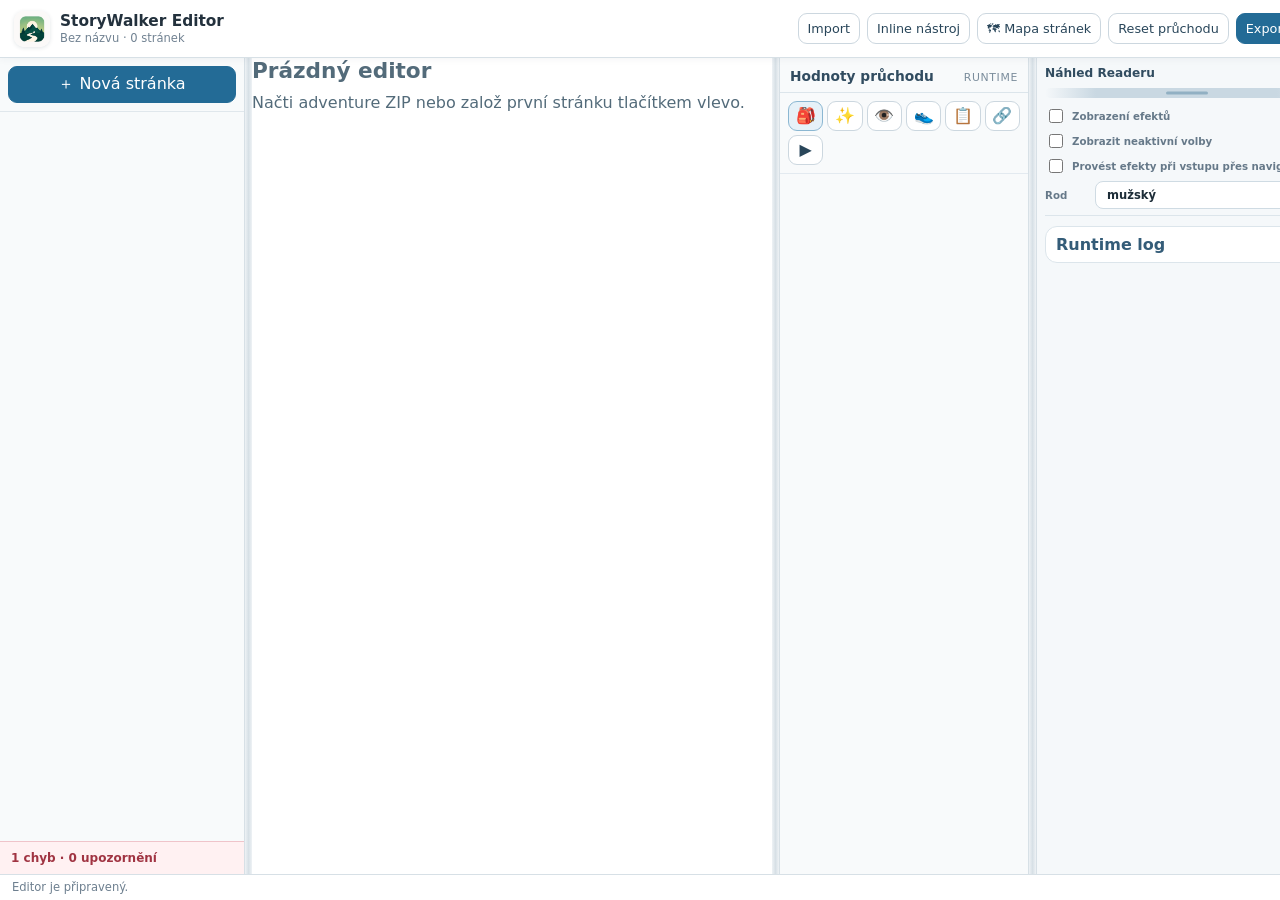
==== editor/index.html @ afa3d66d "Add files via upload Editor" ====
<!doctype html>
<html lang="cs">
  <head>
    <meta charset="UTF-8" />
    <link rel="icon" type="image/png" href="/editor/storywalker-icon.png" />
    <meta name="viewport" content="width=device-width, initial-scale=1.0" />
    <title>StoryWalker web editor</title>
    <script type="module" crossorigin src="/editor/assets/index-BSRFhOlt.js"></script>
    <link rel="stylesheet" crossorigin href="/editor/assets/index-CNyBh60W.css">
  </head>
  <body>
    <div id="root"></div>
  </body>
</html>
---- editor/assets/index-CNyBh60W.css ----
html,body,#root{min-height:100%}:root{color:#23313d;background:#eef2f5;font-family:Inter,ui-sans-serif,system-ui,-apple-system,BlinkMacSystemFont,Segoe UI,sans-serif}*{box-sizing:border-box}body{min-width:1180px;margin:0;overflow:hidden}button,input,textarea,select{font:inherit}button{cursor:pointer;color:#29465a;background:#fff;border:1px solid #ccd7df;border-radius:9px;padding:7px 10px}button:hover{border-color:#90b2c8}button.active{color:#174b70;background:#e6f1f8;border-color:#8bb7d2}button.primary{color:#fff;background:#236b96;border-color:#236b96}button.danger{color:#a53c47;background:#fff7f8;border-color:#e2bec4}button:disabled{opacity:.45;cursor:not-allowed}label{color:#607385;gap:5px;font-size:.74rem;font-weight:700;display:grid}input,textarea,select{color:#1d2d38;background:#fff;border:1px solid #cfdbe3;border-radius:8px;min-width:0;padding:7px 8px}textarea{resize:vertical;min-height:110px;line-height:1.45}.app-shell{grid-template-rows:58px minmax(0,1fr) 26px;height:100vh;display:grid}.top-panel{z-index:10;background:#fff;border-bottom:1px solid #d7e0e6;grid-template-columns:auto auto 1fr;align-items:center;gap:16px;height:58px;padding:0 14px;display:grid;position:sticky;top:0;box-shadow:0 1px 8px #1e32460d}.brand-box{align-items:center;gap:10px;min-width:260px;display:flex}.brand-mark{color:#fff;background:linear-gradient(135deg,#2676a8,#47a47a);border-radius:10px;place-items:center;width:34px;height:34px;font-size:.75rem;font-weight:900;display:grid}.brand-box strong{font-size:.96rem;display:block}.brand-box span{color:#718292;margin-top:1px;font-size:.72rem;display:block}.top-nav{gap:6px;display:flex}.top-nav button{padding:7px 10px;font-size:.82rem}.top-actions{justify-content:flex-end;align-items:center;gap:7px;display:flex}.top-actions button{padding:7px 9px;font-size:.8rem}.screen-select{color:#6e7f8e;grid-template-columns:none;align-items:center;gap:6px;font-size:.72rem;display:flex}.screen-select select{width:128px;padding:5px 6px}.main-layout{grid-template-columns:245px minmax(560px,1fr) 430px;min-height:0;display:grid}.node-panel{background:#f8fafb;border-right:1px solid #d7e0e6;grid-template-rows:auto minmax(0,1fr) auto;min-height:0;display:grid}.node-panel-head{border-bottom:1px solid #e0e7ec;padding:10px}.add-node{width:100%}.node-scroll{align-content:start;gap:4px;padding:8px;display:grid;overflow:auto}.node-row{text-align:left;background:0 0;border-color:#0000;border-radius:8px;grid-template-columns:28px minmax(0,1fr);align-items:center;gap:7px;width:100%;padding:6px 8px;display:grid}.node-row strong{text-overflow:ellipsis;white-space:nowrap;font-size:.82rem;font-weight:650;overflow:hidden}.completion-icon{color:#2d668e;background:#edf4f8;border-radius:7px;place-items:center;width:24px;height:24px;font-size:.78rem;display:grid}.node-row.active{background:#e4f0f7;border-color:#b6d0e1}.left-summary{color:#738393;background:#fff;border-top:1px solid #e0e7ec;padding:9px 11px;font-size:.75rem}.work-panel{background:#fff;min-width:0;min-height:0;padding:16px 18px;overflow:auto}.preview-panel{background:#f5f8fa;border-left:1px solid #d7e0e6;min-height:0;padding:12px;overflow:auto}.preview-sticky{align-content:start;gap:10px;display:grid}.preview-head{color:#314c60;justify-content:space-between;align-items:center;font-size:.82rem;display:flex}.preview-head span{color:#748595;white-space:nowrap;text-overflow:ellipsis;max-width:220px;font-size:.74rem;overflow:hidden}.statusbar{color:#6d7f8f;white-space:nowrap;text-overflow:ellipsis;background:#fff;border-top:1px solid #d7e0e6;padding:5px 12px;font-size:.72rem;overflow:hidden}.eyebrow{letter-spacing:.08em;color:#7c91a2;text-transform:uppercase;font-size:.68rem;font-weight:800}h1,h2,h3,p{margin:0}h1{font-size:1.35rem}h2{font-size:1.08rem}.page-workspace{gap:12px;min-width:0;display:grid}.page-title-row{border-bottom:1px solid #e3e9ee;grid-template-columns:minmax(220px,1fr) minmax(360px,620px);align-items:end;gap:14px;padding-bottom:11px;display:grid}.page-title-row small{color:#7a8b9a}.page-split{grid-template-columns:275px minmax(0,1fr);gap:14px;min-height:calc(100vh - 160px);display:grid}.block-list-panel{background:#f8fafb;border:1px solid #dce5eb;border-radius:12px;grid-template-rows:auto auto minmax(0,1fr);min-height:0;display:grid;overflow:hidden}.tabs{background:#fff;border-bottom:1px solid #dce5eb;grid-template-columns:1fr 1fr;gap:5px;padding:8px;display:grid}.tabs button{justify-content:center;gap:6px;display:flex}.tabs em{color:#718494;font-style:normal}.add-blocks{border-bottom:1px solid #e5ebf0;flex-wrap:wrap;gap:4px;padding:8px;display:flex}.add-blocks button{padding:4px 6px;font-size:.68rem}.block-scroll{align-content:start;gap:6px;padding:8px;display:grid;overflow:auto}.block-row{text-align:left;background:#fff;grid-template-columns:28px minmax(0,1fr);align-items:center;gap:8px;width:100%;display:grid}.block-row>span{color:#27688f;background:#eef5f9;border-radius:7px;place-items:center;width:24px;height:24px;font-size:.75rem;font-weight:800;display:grid}.block-row strong{font-size:.78rem;display:block}.block-row small{color:#728392;text-overflow:ellipsis;white-space:nowrap;font-size:.72rem;display:block;overflow:hidden}.block-row.active{background:#eaf4fa;border-color:#a9cbdf}.detail-panel{min-width:0}.completion-mini{gap:8px;padding:12px;display:grid}.completion-mini div{align-items:center;gap:8px;display:flex}.completion-mini span{color:#21658d;background:#e5f0f7;border-radius:8px;place-items:center;width:28px;height:28px;display:grid}.completion-mini small{color:#687b8d;line-height:1.4}.editor-card,.catalog-card,.subtle-box{background:#fbfdfe;border:1px solid #dce5eb;border-radius:12px;gap:12px;padding:13px;display:grid}.completion-editor{background:#fffdf7;border-color:#eadbb7}.detail-head{justify-content:space-between;align-items:start;gap:10px;display:flex}.form-row{grid-template-columns:repeat(auto-fit,minmax(150px,1fr));align-items:end;gap:10px;display:grid}.form-row.mini{grid-template-columns:180px minmax(160px,1fr)}.wide-field{grid-column:1/-1}.soft-note{color:#718493;font-size:.82rem;line-height:1.45}.sub-editor{background:#fff;border:1px solid #e0e8ee;border-radius:10px;padding:8px}.sub-editor>summary{cursor:pointer;color:#365d78;justify-content:space-between;font-weight:800;display:flex}.condition-list{gap:8px;margin-top:8px;display:grid}.condition-row{grid-template-columns:minmax(170px,1fr) 80px 80px 32px;align-items:end;gap:6px;display:grid}.small-button{padding:6px}.effects-editor,.nested-list{gap:8px;display:grid}.nested-head{justify-content:space-between;align-items:center;display:flex}.nested-card,.effect-card{background:#fff;border:1px solid #dce6ed;border-radius:10px;padding:8px}.nested-card summary,.effect-card summary{cursor:pointer;color:#2f5d7a;grid-template-columns:minmax(120px,1fr) auto;align-items:center;gap:8px;display:grid}.nested-card summary span{color:#738695;text-align:right;font-size:.75rem}.nested-body,.effect-body{border-top:1px solid #e8eef2;gap:9px;margin-top:9px;padding-top:9px;display:grid}.walking-card{background:#fbfdff}.target-editor{grid-template-columns:120px minmax(160px,1fr);gap:8px;display:grid}.json-field textarea{min-height:130px;font-family:ui-monospace,SFMono-Regular,Menlo,Consolas,monospace;font-size:.76rem}.error-text{color:#b3434d}.asset-image{object-fit:cover;border-radius:8px;width:100%;height:100%;display:block}.image-placeholder{color:#7a8c9c;text-align:center;background:#f3f7fa;border:1px dashed #c9d7e0;border-radius:8px;place-items:center;min-height:90px;padding:10px;display:grid}.editor-image{height:190px}.reader-frame{background:#fff;border:1px solid #cbd8e0;border-radius:24px;grid-template-rows:38px minmax(0,1fr);max-width:100%;margin:0 auto;display:grid;overflow:hidden;box-shadow:0 10px 30px #2d41501f}.reader-top{color:#fff;background:#18364a;justify-content:space-between;align-items:center;padding:0 14px;font-size:.75rem;display:flex}.reader-top em{opacity:.7;font-style:normal}.reader-content{align-content:start;gap:11px;padding:15px;font-size:.92rem;line-height:1.45;display:grid;overflow:auto}.reader-button{color:#fff;background:#246d98;border-color:#246d98;width:100%;padding:10px 12px}.reader-button.secondary{color:#2b607f;background:#fff}.route-block{background:#eef6f1;border-radius:10px;grid-template-columns:34px 1fr;align-items:center;gap:8px;padding:9px;display:grid}.route-block small{color:#687c8a;display:block}.note{color:#596f80;background:#f1f5f8;border-radius:9px;padding:8px}.final-box{background:#f6f1fb;border-radius:10px;padding:10px}.progress{background:#dce7ee;border-radius:99px;height:9px;overflow:hidden}.progress span{background:#2b7ca9;height:100%;display:block}.walk-buttons{grid-template-columns:1fr 1fr 1fr;gap:5px;display:grid}.walking-preview{gap:8px;display:grid}.runtime-panel,.log-panel{background:#fff;border:1px solid #dce5eb;border-radius:12px;overflow:hidden}.runtime-tabs{border-bottom:1px solid #e3eaf0;grid-template-columns:repeat(4,1fr);gap:4px;padding:8px;display:grid}.runtime-tabs button{padding:5px;font-size:.68rem}.runtime-list{gap:6px;max-height:220px;padding:8px;display:grid;overflow:auto}.runtime-row{grid-template-columns:minmax(0,1fr) 74px;align-items:center;gap:8px;font-size:.75rem;display:grid}.runtime-row.text{grid-template-columns:minmax(0,1fr) 135px}.runtime-row span{white-space:nowrap;text-overflow:ellipsis;overflow:hidden}.runtime-row em{color:#8a9aaa;font-size:.65rem;font-style:normal;display:block}.runtime-row input,.runtime-row select{padding:5px 6px}.log-panel details{border-bottom:1px solid #e8eef2;padding:8px}.log-panel details:last-child{border-bottom:0}.log-panel summary{cursor:pointer;color:#345c78;justify-content:space-between;font-weight:800;display:flex}.log-list{color:#607587;gap:4px;max-height:140px;margin-top:8px;font-size:.72rem;display:grid;overflow:auto}.issue-list{gap:5px;margin-top:8px;display:grid}.issue{text-align:left;border-radius:8px;font-size:.72rem}.issue.error{color:#8f3340;background:#fff5f6;border-color:#e7bbc1}.issue.warning{color:#765c1d;background:#fffbef;border-color:#e7d8a5}.catalog-workspace{grid-template-columns:220px minmax(0,1fr);gap:14px;min-height:calc(100vh - 110px);display:grid}.catalog-menu{background:#f8fafb;border:1px solid #dce5eb;border-radius:12px;align-content:start;gap:5px;padding:8px;display:grid}.catalog-menu button{text-align:left;background:0 0;border-color:#0000}.catalog-menu button.active{background:#e4f0f7;border-color:#b6d0e1}.catalog-detail{min-width:0}.catalog-cards{gap:10px;margin-top:12px;display:grid}.asset-grid{grid-template-columns:repeat(auto-fill,minmax(170px,1fr));gap:10px;margin-top:12px;display:grid}.asset-card{background:#fff;border:1px solid #dce5eb;border-radius:12px;gap:7px;padding:10px;display:grid}.asset-thumb,.sound-box{height:120px}.sound-box{background:#eef4f8;border-radius:8px;place-items:center;font-size:2rem;display:grid}.metadata-workspace{gap:13px;max-width:980px;display:grid}.media-preview-row{grid-template-columns:1fr 1fr;gap:12px;display:grid}.meta-image{height:170px}.overview{gap:14px;max-width:880px;display:grid}.overview p{color:#667989}.overview-grid{grid-template-columns:repeat(auto-fit,minmax(170px,1fr));gap:10px;display:grid}.overview-grid button{text-align:left;align-content:space-between;min-height:115px;display:grid}.overview-grid strong{font-size:1.05rem}.overview-grid span{color:#6e8191}@media (width<=1300px){body{min-width:1060px}.main-layout{grid-template-columns:215px minmax(500px,1fr) 370px}.page-split{grid-template-columns:240px minmax(0,1fr)}.top-panel{grid-template-columns:auto 1fr}.top-nav{display:none}.brand-box{min-width:220px}.screen-select{display:none}}.resize-handle{cursor:col-resize;background:linear-gradient(90deg,#0000,#d7e0e6,#0000);min-width:7px}.resize-handle:hover{background:#bed3e0}.resize-handle.inner{border-radius:8px}.work-panel{padding:0;overflow:hidden}.preview-panel{overflow:auto}.node-panel-head{padding:8px}.node-scroll{gap:2px}.node-row{grid-template-columns:26px minmax(0,1fr);min-height:34px;padding:5px 7px}.node-title-text{text-overflow:ellipsis;white-space:nowrap;font-size:.8rem;font-weight:520;overflow:hidden}.node-row strong{font-weight:520}.sw-icon{color:#27688f;background:#eef5f9;border-radius:8px;place-items:center;width:24px;height:24px;display:grid}.sw-icon svg{fill:none;stroke:currentColor;stroke-width:3px;stroke-linecap:round;stroke-linejoin:round;width:18px;height:18px}.sw-icon.choice{color:#735aaa;background:#f0ecfb}.sw-icon.click{color:#236b96;background:#e8f3f9}.sw-icon.walking{color:#3f7b5b;background:#eaf6ef}.sw-icon.final{color:#94642a;background:#fff3df}.page-workspace{grid-template-rows:auto minmax(0,1fr);gap:0;height:100%;display:grid}.sticky-title{z-index:5;background:#fff;padding:12px 16px;position:sticky;top:0}.page-title-row{grid-template-columns:minmax(220px,1fr) auto;align-items:center;margin:0}.title-button,.id-button{text-align:left;background:0 0;border:0;padding:0;display:block}.title-button{color:#1e3442;font-size:1.25rem;font-weight:650}.id-button{color:#718292;margin-top:3px;font-size:.75rem}.title-button:hover,.id-button:hover{text-decoration:underline}.header-completion{align-items:center;gap:7px;display:flex}.header-completion button{align-items:center;gap:7px;font-size:.78rem;display:flex}.page-split{gap:0;height:100%;min-height:0;padding:12px 14px}.block-list-panel{border-radius:11px;grid-template-rows:auto minmax(0,1fr);height:100%;min-height:0}.add-blocks.grouped{gap:5px;display:grid}.add-blocks.grouped div{grid-template-columns:repeat(3,minmax(0,1fr));gap:4px;display:grid}.add-blocks.grouped div:nth-child(2){grid-template-columns:1fr 1fr}.add-blocks.grouped button{white-space:nowrap;text-overflow:ellipsis;overflow:hidden}.block-row{grid-template-columns:28px minmax(0,1fr) auto;min-height:45px;padding:6px 7px}.block-row strong{font-weight:650}.block-badges{justify-content:flex-end;align-items:center;gap:4px;display:flex}.mini-badge{color:#506b7e;white-space:nowrap;background:#fff;border:1px solid #d5e1e8;border-radius:999px;padding:2px 5px;font-size:.66rem}.mini-badge.warn{color:#9a5f00;background:#fff8e8;border-color:#f2d291}.detail-panel{min-height:0;padding-left:14px;overflow:auto}.detail-head h1,.detail-head h2{font-weight:650}.detail-actions{align-items:center;gap:6px;display:flex}.completion-list{gap:7px;padding:8px;display:grid;overflow:auto}.completion-list-row{background:#fff;border:1px solid #dfe8ee;border-radius:10px;gap:3px;padding:8px;display:grid}.completion-list-row strong{color:#365d78;font-size:.74rem}.completion-list-row span{text-overflow:ellipsis;white-space:nowrap;font-size:.82rem;overflow:hidden}.completion-list-row small{color:#718292;font-size:.7rem}.completion-mini .sw-icon{width:28px;height:28px}.condition-row{grid-template-columns:minmax(170px,1fr) 76px 76px 32px}.form-row{grid-template-columns:repeat(auto-fit,minmax(120px,max-content));align-items:end}.form-row label{min-width:120px}.wide-field{min-width:100%}.form-row label:has(textarea){min-width:100%}.json-toggle{background:#fbfdfe;border:1px dashed #d8e4eb;border-radius:9px;padding:7px}.json-toggle summary{cursor:pointer;color:#496b82;font-weight:750}.reader-button.disabled-like{opacity:.62;background:#7893a5;border-color:#7893a5}.modal-backdrop{z-index:50;background:#14232d47;place-items:center;display:grid;position:fixed;inset:0}.modal-card{background:#fff;border:1px solid #d7e0e6;border-radius:16px;gap:12px;width:min(460px,100vw - 32px);padding:18px;display:grid;box-shadow:0 20px 70px #14283738}.modal-card p{color:#657889;line-height:1.45}.modal-card input{font-size:1rem}.modal-actions{justify-content:flex-end;gap:8px;display:flex}.runtime-tabs{grid-template-columns:repeat(3,1fr)}@media (width<=1300px){.main-layout{grid-template-columns:215px 7px minmax(500px,1fr) 7px 370px}.page-split{grid-template-columns:240px 7px minmax(0,1fr)}}.preview-panel{grid-template-rows:auto minmax(0,1fr);gap:10px;padding:10px;display:grid;overflow:hidden}.preview-fixed{z-index:4;background:#f5f8fa;border-bottom:1px solid #dce5eb;align-content:start;gap:8px;padding-bottom:8px;display:grid;position:sticky;top:0}.preview-scroll{align-content:start;gap:10px;min-height:0;padding-right:2px;display:grid;overflow:auto}.reader-frame{width:min(100%,360px);height:auto;max-height:none}.reader-content{gap:9px;padding:13px;font-size:.86rem}.reader-top em{text-overflow:ellipsis;white-space:nowrap;max-width:190px;overflow:hidden}.log-panel details{border-top:1px solid #e8eef2;border-bottom:0}.log-block{border-bottom:1px solid #e8eef2;padding:8px}.log-title{color:#345c78;justify-content:space-between;margin-bottom:7px;font-weight:800;display:flex}.log-list{max-height:170px}.runtime-list{max-height:260px}.runtime-row em{display:none}.width-slider input{accent-color:#236b96;width:105px;padding:0}.left-summary{text-align:left;border:0;border-radius:0;width:100%}.left-summary.has-errors{color:#a03442;background:#fff1f2;border-top:1px solid #efc4ca;font-weight:850}.sw-icon.walking svg{stroke-width:2.35px;width:20px;height:20px}.block-row{grid-template-columns:28px minmax(0,1fr)}.block-row-main{gap:2px;min-width:0;display:grid}.block-row-top{justify-content:space-between;align-items:center;gap:8px;min-width:0;display:flex}.block-row-top strong{text-overflow:ellipsis;white-space:nowrap;overflow:hidden}.block-row-main small{white-space:nowrap;text-overflow:ellipsis;overflow:hidden}.block-badges{flex:none}.mini-badge{padding:1px 5px;font-size:.7rem}.condition-row.typed{grid-template-columns:110px minmax(150px,1fr) 70px 70px 32px;align-items:end}.condition-row.typed>label:nth-child(2):last-of-type{min-width:120px}.sub-editor>summary span{color:#5d7180;font-weight:850}.preview-head{width:100%}.reader-frame{width:min(100%, var(--preview-width,300px));justify-self:center;box-shadow:0 8px 24px #1428371f}.preview-scroll{gap:8px}.log-panel{display:block}.log-panel summary{padding:8px 10px}.log-panel .log-list{max-height:180px;padding:0 10px 10px}.log-node{color:#223847;border-top:1px solid #eef2f5;margin-top:6px;padding-top:6px;display:block}.log-child{color:#6e8292;padding-left:14px}.runtime-tabs.icon-tabs{grid-template-columns:repeat(6,1fr)}.runtime-tabs.icon-tabs button{min-height:30px;font-size:1rem;line-height:1}.runtime-row{border-top:1px solid #edf2f5;padding-top:6px}.runtime-row:first-child{border-top:0;padding-top:0}.catalog-workspace{grid-template-columns:215px minmax(0,1fr);height:100%;min-height:0;padding:14px}.catalog-menu{min-height:0;overflow:auto}.catalog-menu button{align-items:center;gap:8px;display:flex}.catalog-menu button span{text-align:center;width:22px}.catalog-menu button.muted{opacity:.55;background:#fff8f8}.catalog-detail{min-height:0;padding-right:4px;overflow:auto}.feature-grid{grid-template-columns:repeat(auto-fit,minmax(180px,1fr));gap:10px;margin-top:12px;display:grid}.feature-card{background:#fff;border:1px solid #dce5eb;border-radius:12px;justify-content:space-between;align-items:center;padding:12px;font-size:.9rem;display:flex}.feature-card input{width:18px;height:18px}.catalog-card{border-top:2px solid #eef4f7}.catalog-panel{background:#f8fafb;border-left:1px solid #d7e0e6;border-right:1px solid #d7e0e6;min-height:0;overflow:hidden}.catalog-workspace.standalone{grid-template-rows:auto minmax(0,1fr);grid-template-columns:1fr;height:100%;min-height:0;padding:0;display:grid}.catalog-tabs{z-index:5;background:#fff;border-bottom:1px solid #dce5eb;grid-template-columns:repeat(6,1fr);gap:4px;padding:8px;display:grid;position:sticky;top:0}.catalog-tabs button{min-width:0;padding:6px 4px;font-size:1rem;line-height:1}.catalog-tabs button.muted{opacity:.45;background:#fff7f7}.catalog-detail.compact{min-height:0;padding:10px;overflow:auto}.compact-head{align-items:center;margin-bottom:8px}.compact-head h1{font-size:1rem}.compact-list{gap:7px;margin-top:8px}.value-card{cursor:grab;background:#fff;border-color:#dbe6ed;border-radius:10px;gap:7px;padding:8px}.value-card:active{cursor:grabbing}.value-card-row{grid-template-columns:minmax(120px,1.2fr) minmax(90px,.8fr) 88px 104px;align-items:end;gap:6px;display:grid}.value-card-row label{font-size:.66rem}.value-card-row input,.value-card-row select{padding:5px 6px;font-size:.76rem}.value-desc{color:#5f7484;white-space:pre-wrap;border-radius:6px;padding:3px 2px;font-size:.75rem;line-height:1.35}.value-desc:hover{background:#f1f6f9}.value-desc em{color:#94a3af;font-style:normal}.value-image-row{grid-template-columns:minmax(120px,1fr) 54px;align-items:end;gap:6px;display:grid}.value-thumb{width:54px;height:40px}.compact-text textarea{min-height:70px}.media-meta-card{background:#fff;border:1px solid #dce5eb;border-radius:12px;gap:8px;padding:10px;display:grid}.meta-pick-row{grid-template-columns:100px minmax(0,1fr);align-items:end;gap:10px;display:grid}.meta-pick-row strong{padding-bottom:8px}.metadata-workspace.padded,.overview.padded{max-width:980px;padding:18px}.node-json-strip{background:#fff;border-bottom:1px solid #e3e9ee;padding:0 14px 10px}.node-json-strip .json-field textarea{min-height:160px}.preview-panel{grid-template-rows:auto minmax(0,1fr)}.preview-fixed{justify-items:stretch}.preview-controls{grid-template-columns:1fr 1fr;gap:7px;width:100%;display:grid}.preview-controls label{gap:2px;font-size:.68rem;display:grid}.preview-controls input[type=range]{accent-color:#236b96;width:100%;padding:0}.preview-controls .ghost-toggle{color:#667989;grid-column:1/-1;align-items:center;gap:6px;font-weight:650;display:flex}.preview-controls .ghost-toggle input{width:14px;height:14px}.reader-frame{width:min(100%, var(--preview-width,300px));aspect-ratio:auto;height:560px;max-height:none}.effect-ghost{opacity:.42;color:#7b8b97;background:#f5f7f8;border:1px dashed #b9c8d2;font-size:.76rem}.log-panel summary{cursor:pointer;justify-content:space-between;align-items:center;display:flex}.log-list{font-size:.76rem;line-height:1.35}.log-node{color:#21394b;font-size:.8rem}.random-editor{gap:8px;display:grid}.random-total{color:#466478;background:#f8fafb;border:1px solid #dce5eb;border-radius:9px;padding:7px 8px;font-size:.78rem;font-weight:750}.random-total.bad{color:#a03442;background:#fff1f2;border-color:#efc4ca}@media (width<=1500px){body{min-width:1280px}.catalog-tabs{grid-template-columns:repeat(4,1fr)}.value-card-row{grid-template-columns:1fr 76px 78px}.value-card-row label:nth-child(4){grid-column:1/-1}}.brand-icon{object-fit:cover;border-radius:10px;width:36px;height:36px;box-shadow:0 1px 4px #1428371f}.main-layout{grid-template-columns:var(--left-width,245px) 7px minmax(520px,1fr) 7px var(--catalog-width,250px) 7px var(--right-width,300px)}.runtime-side-panel{background:#f8fafb}.runtime-values-panel{background:#f8fafb;grid-template-rows:auto auto minmax(0,1fr);height:100%;min-height:0;display:grid}.runtime-values-head{border-bottom:1px solid #dce5eb;justify-content:space-between;align-items:baseline;padding:10px 10px 8px;display:flex}.runtime-values-head strong{color:#314c60;font-size:.86rem}.runtime-values-head small{color:#7b8d9c;text-transform:uppercase;letter-spacing:.06em;font-size:.68rem}.runtime-values-scroll{align-content:start;gap:6px;min-height:0;padding:8px;display:grid;overflow:auto}.runtime-edit-row{color:#526c7f;border-top:1px solid #edf2f5;grid-template-columns:minmax(0,1fr) 86px;align-items:center;gap:7px;padding:7px 0 0;font-size:.74rem;display:grid}.runtime-edit-row:first-child{border-top:0;padding-top:0}.runtime-edit-row span{text-overflow:ellipsis;white-space:nowrap;font-weight:700;overflow:hidden}.runtime-edit-row input,.runtime-edit-row select{border-radius:7px;padding:5px 6px;font-size:.74rem}.runtime-edit-row select{grid-column:auto}.preview-panel{padding:8px}.preview-fixed{gap:6px;padding-bottom:6px}.preview-head{font-size:.76rem}.preview-controls{gap:5px}.preview-controls label{font-size:.64rem}.reader-frame{border-radius:20px}.reader-top{height:30px;padding:0 11px;font-size:.66rem}.reader-content{gap:7px;padding:10px;font-size:.76rem;line-height:1.36}.reader-content h2{font-size:.96rem}.reader-image{height:110px}.reader-button{border-radius:8px;padding:7px 9px;font-size:.76rem}.route-block{grid-template-columns:28px 1fr;padding:7px}.route-block span{font-size:1.05rem}.walk-buttons button{padding:6px 5px;font-size:.7rem}.final-box,.note{padding:7px}.progress{height:7px}.completion-list-row{text-align:left;color:#23313d;background:#fff;border:1px solid #dfe8ee;border-radius:10px;gap:3px;width:100%;padding:8px;display:grid}.completion-list-row.main{padding:0;overflow:hidden}.completion-list-row.active{background:#eaf4fa;border-color:#a9cbdf}.completion-list-row .completion-mini{padding:9px}.catalog-workspace.standalone{height:100%;min-height:0}.work-panel .catalog-workspace.standalone{background:#fff;border:0}.metadata-workspace.padded,.overview.padded{box-sizing:border-box;height:100%;padding:24px 28px;overflow:auto}.meta-image.asset-image{object-fit:contain;background:#f7fafc}.overview-icons{flex-wrap:wrap;align-items:center;gap:8px 12px;display:flex}.overview-icons span{white-space:nowrap}.empty-work{color:#536b7a;align-content:start;gap:10px;display:grid}.completion-list-row.static{cursor:default}.completion-list-row.static:hover{border-color:#dfe8ee}.add-wide{color:#2a6f98;background:#f7fbfd;border-style:dashed;width:100%;padding:7px 8px;font-weight:750}.completion-editor{background:#fffaf0;border-color:#dfc98f;box-shadow:0 1px #7850140a}.completion-editor .sub-editor,.completion-editor .subtle-box,.completion-editor .nested-card,.completion-editor .effect-card{background:#fff;border-color:#d9e5ec}.completion-editor .detail-head{border-bottom:1px solid #eadfbd;padding-bottom:8px}.contrast-box{background:#f7fafc!important}.walking-main-editor{gap:12px;display:grid}.walking-definition-grid{grid-template-columns:minmax(180px,.85fr) minmax(260px,1.7fr);align-items:end;gap:12px;display:grid}.walking-definition-grid .target-editor{grid-template-columns:150px minmax(180px,1fr);align-items:end;gap:12px;display:grid}.interrupt-box{background:#f5f9fc;border-color:#d8e8f1;margin-top:12px}.interrupt-box>strong{color:#25465f;margin-bottom:8px;font-size:1.05rem;display:block}.interrupt-grid{grid-template-columns:minmax(180px,.9fr) minmax(260px,1.7fr)}.preview-controls .gender-control{color:#667989;grid-column:1/-1;grid-template-columns:44px minmax(0,1fr);align-items:center;gap:6px;font-weight:650;display:grid}.preview-controls .gender-control select{border-radius:8px;padding:5px 7px;font-size:.72rem}.overview-intro{align-items:start;gap:6px;margin-bottom:14px;display:grid}.overview-intro h1{margin:0}.overview-intro p{color:#64798a;white-space:pre-wrap;max-width:760px;margin:0}.overview-grid-three{grid-template-columns:repeat(3,minmax(210px,1fr));align-items:stretch}.overview-grid .overview-card.vertical{text-align:left;align-content:start;justify-items:stretch;gap:7px;display:grid}.overview-card.vertical strong{margin-bottom:4px;font-size:1.02rem}.overview-card.vertical span{color:#4f697b;justify-content:space-between;gap:10px;font-size:.88rem;display:flex}.overview-card.vertical b{color:#17344a}@media (width<=1450px){.walking-definition-grid,.interrupt-grid{grid-template-columns:1fr}.walking-definition-grid .target-editor{grid-template-columns:130px minmax(160px,1fr)}}.walking-completion-editor{box-shadow:none;background:0 0;border:0;gap:10px;padding:0}.walking-completion-editor>.detail-head{background:#fffaf0;border:1px solid #dfc98f;border-radius:12px;padding:11px 13px}.walking-main-editor{gap:10px}.walking-box{border:1px solid #dce5eb;border-radius:12px;min-width:0;padding:12px;overflow:hidden}.walking-primary-box{background:#fffaf0;border-color:#dfc98f}.standalone-interrupt{background:#f5f9fc;border-color:#d8e8f1;margin-top:0}.walking-row{grid-template-columns:minmax(120px,.9fr) minmax(118px,.65fr) minmax(170px,1.45fr);align-items:end;gap:12px;min-width:0;display:grid}.walking-row label,.walking-row select,.walking-row input{width:100%;min-width:0}.interrupt-box>strong{margin-bottom:10px}.reader-frame{width:100%;height:var(--reader-height,560px)}.preview-controls{grid-template-columns:1fr}.preview-controls .ghost-toggle,.preview-controls .gender-control{grid-column:auto}@media (width<=1450px){.walking-row{grid-template-columns:minmax(100px,.75fr) minmax(105px,.6fr) minmax(140px,1.2fr)}}.preview-height-handle{cursor:row-resize;background:linear-gradient(90deg,#0000,#c9d8e2 18% 82%,#0000);border-radius:999px;height:10px;margin:2px 0;position:relative}.preview-height-handle:after{content:"";opacity:.75;background:#7fa3b9;border-radius:999px;width:42px;height:3px;position:absolute;top:50%;left:50%;transform:translate(-50%,-50%)}.catalog-tabs-rows{z-index:5;background:#fff;border-bottom:1px solid #dce5eb;gap:6px;padding:10px;display:grid;position:sticky;top:0}.catalog-tab-row{grid-template-columns:repeat(6,minmax(0,1fr));gap:6px;display:grid}.catalog-tab-row button{justify-content:center;align-items:center;gap:6px;min-width:0;padding:7px 6px;display:flex}.catalog-tab-row button span{font-size:1rem}.catalog-tab-row button em{text-overflow:ellipsis;white-space:nowrap;font-size:.74rem;font-style:normal;overflow:hidden}.metadata-feature-box{background:#fbfdfe;border:1px solid #dce5eb;border-radius:12px;padding:12px}.metadata-feature-box .detail-head h1{font-size:1rem}.contest-editor{background:#fffaf0;border:1px solid #e3d6bc;border-radius:12px;gap:12px;padding:10px;display:grid}.contest-main-row{grid-template-columns:minmax(160px,1fr) minmax(140px,.7fr)}.contest-modifier{grid-template-columns:minmax(180px,1fr) minmax(110px,.5fr) 34px}.contest-outcome{background:#fff}.reader-content p{white-space:pre-wrap;margin:0}.effect-ghost{opacity:.72;color:#516c7e;background:#edf3f7;border-color:#9eb7c6}.catalog-tabs-rows{gap:6px;grid-template-columns:1fr!important;display:grid!important}.catalog-tab-row{gap:6px;grid-template-columns:repeat(6,minmax(0,1fr))!important;display:grid!important}.catalog-tab-row button{min-height:34px}.catalog-tab-row button.span2{grid-column:span 2}.catalog-tab-row button.span3{grid-column:span 3}.value-description-editor textarea{resize:vertical;white-space:pre-wrap;min-height:64px}.log-list{scroll-behavior:smooth}.condition-card-new{background:#fbfdff;border:1px solid #dbe7ef;border-radius:12px;gap:8px;padding:10px;display:grid}.condition-mode-switch,.operator-row,.compare-side{flex-wrap:wrap;align-items:center;gap:6px;display:flex}.condition-mode-switch button.active,.operator-row button.active,.compare-side button.active{color:#0d4c72;background:#dff0fb;border-color:#7fb5d6;font-weight:700}.compare-side span{color:#60798a;text-transform:uppercase;letter-spacing:.04em;margin-right:4px;font-size:.78rem;font-weight:800}.inline-icon{object-fit:contain;vertical-align:-.18em;width:1.1em;height:1.1em;margin:0 .08em}.missing-inline-icon{color:#c0392b;font-weight:800;display:inline-block}.quick-title-row{grid-template-columns:90px minmax(180px,1fr);align-items:end;gap:10px;display:grid}.quick-workspace .page-split{min-height:0}.metadata-feature-box .feature-grid{grid-template-columns:repeat(5,minmax(100px,1fr))}.operator-row{grid-template-columns:repeat(6,minmax(38px,max-content));align-items:center;gap:6px;display:grid}.operator-row button{min-width:38px;padding:9px 10px;font-size:1rem;font-weight:800;line-height:1}.block-editor{background:#f7fafc;border-color:#c8dbe7}.block-editor .detail-head{background:#edf5fa;border:1px solid #d3e3ec;border-radius:12px;margin-bottom:2px;padding:10px 12px}.block-editor>label,.block-editor>.form-row,.block-editor>p.soft-note,.block-editor>.json-toggle{background:#fff;border:1px solid #e1ebf1;border-radius:10px;padding:9px}.block-type-action{background:#f2f7fb}.block-type-action>label{background:#fff;border-color:#dce7ef}.block-type-action .sub-editor{border-radius:12px;padding:10px}.block-type-action .conditions-visibility{background:#edf7f1;border-color:#b9dac8;box-shadow:inset 3px 0 #74b98c}.block-type-action .conditions-visibility summary{color:#1f5d38}.block-type-action .conditions-activation{background:#edf5ff;border-color:#b9d1ef;box-shadow:inset 3px 0 #5f9ed8}.block-type-action .conditions-activation summary{color:#1d4f86}.block-type-action .effects-editor{background:#fff7e7;border:1px solid #e8d09b;border-radius:12px;padding:10px;box-shadow:inset 3px 0 #e4a83a}.block-type-action .effect-card,.block-type-action .condition-card-new{background:#fff;border-color:#d5e4ec}.block-type-action .nested-body,.block-type-action .effect-body{background:#fbfdfe;border-radius:9px;padding:9px}.condition-card-new,.effect-card{overflow:hidden}.condition-card-title,.effect-card>summary,.effect-card-title{border-radius:9px 9px 0 0}.condition-card-title{letter-spacing:.01em;margin:-10px -10px 8px;padding:8px 10px;font-weight:850}.condition-tone-visibility .condition-card-title{color:#fff;background:#2d8a53}.condition-tone-activation .condition-card-title{color:#fff;background:#2f74b7}.effect-card>summary{color:#17212b;background:#f2be4a;margin:-8px -8px 8px;padding:8px 10px;font-weight:850;grid-template-columns:minmax(120px,1fr)!important}.effect-card>summary .effect-card-title{display:block}.block-type-action .effect-card>summary,.effect-card>summary{color:#17212b}.block-type-action .condition-card-new{border-color:#c7d8e3}.block-type-action .effect-card{border-color:#e2c47f}.action-text-fields{background:#fff;border:1px solid #dce7ef;border-radius:12px;gap:8px;padding:10px;display:grid}.action-text-fields label{margin:0}.condition-extra-fields{background:#ffffffbf;border:1px solid #aac3d28c;border-radius:10px;padding:8px}.condition-card-new{padding:0}.condition-card-new>summary.condition-card-title{cursor:pointer;border-radius:10px 10px 0 0;margin:0;list-style:none;display:block}.condition-card-new>summary.condition-card-title::-webkit-details-marker{display:none}.condition-card-new>summary.condition-card-title:after{content:"−";float:right;opacity:.85}.condition-card-new:not([open])>summary.condition-card-title{border-radius:10px}.condition-card-new:not([open])>summary.condition-card-title:after{content:"+"}.condition-card-body{gap:8px;padding:10px;display:grid}.condition-card-title{margin:0}.sub-editor-head{justify-content:space-between;align-items:center;gap:10px;font-weight:850;display:flex}.sub-editor-head span{color:#647789;font-weight:800}.conditions-visibility .sub-editor-head{color:#1f5d38}.conditions-activation .sub-editor-head{color:#1d4f86}.condition-card-new>summary.condition-card-title{color:#fff!important}.condition-tone-visibility>summary.condition-card-title{color:#fff!important;background:#2d8a53!important}.condition-tone-activation>summary.condition-card-title{color:#fff!important;background:#2f74b7!important}.condition-tone-visibility>summary.condition-card-title:after,.condition-tone-activation>summary.condition-card-title:after{color:#fff}.page-title-row .header-completion{justify-content:flex-end}.split-b-panel{flex-direction:column;gap:0;grid-template-rows:unset!important;display:flex!important}.b-section{border-bottom:1px solid #dbe6ed;flex-direction:column;min-height:0;display:flex}.b-section.collapsed{flex:none}.b-section.open:not(.content-b-section){flex:1 1 0}.content-b-section.open{flex:none}.b-section-head{background:#eef5f9;border-bottom:1px solid #dbe6ed;flex:none;grid-template-columns:minmax(0,1fr) auto;align-items:center;gap:8px;padding:9px 10px;display:grid}.completion-b-section .b-section-head{background:#fff8e8;border-bottom-color:#ead8ae}.b-section-title{color:#173d59;text-align:left;background:0 0;border:0;justify-content:space-between;align-items:center;gap:8px;min-width:0;padding:0;font-weight:900;display:flex}.b-section-title span{text-overflow:ellipsis;white-space:nowrap;overflow:hidden}.b-section-title em{color:#60798a;flex:none;font-size:.72rem;font-style:normal;font-weight:800}.b-add-button,.section-add-button{color:#17608d;background:#fff;border:1px solid #b9d3e4;border-radius:10px;place-items:center;width:32px;height:32px;padding:0;font-size:1.05rem;font-weight:900;line-height:1;display:grid}.section-add-button:hover,.b-add-button:hover{background:#eaf6fd}.horizontal-list-splitter{cursor:row-resize;background:linear-gradient(#eff4f7,#dce7ee,#eff4f7);border-bottom:1px solid #cfdde6;flex:0 0 8px}.content-b-section .block-scroll,.completion-b-section .completion-list{min-height:0;overflow:auto}.content-b-section .block-scroll{flex:auto}.completion-b-section .completion-list{padding:8px}.compact-add-blocks{flex:none;gap:4px;display:grid}.compact-add-blocks div{gap:4px;display:grid}.compact-add-blocks div:first-child,.compact-add-blocks div:last-child{grid-template-columns:repeat(3,minmax(0,1fr))}.compact-add-blocks div:nth-child(2){grid-template-columns:repeat(2,minmax(0,1fr))}.compact-add-blocks button{text-overflow:ellipsis;min-width:0;overflow:hidden}.action-inline-fields{gap:7px}.action-inline-fields label{grid-template-columns:135px minmax(0,1fr);align-items:center;gap:10px;display:grid}.action-inline-fields label input,.action-inline-fields label textarea{min-width:0}.block-type-action .sub-editor-head{min-height:34px}.block-type-action .sub-editor-head span{display:none}.condition-extra-fields label{grid-template-columns:190px minmax(0,1fr);align-items:center;gap:10px;display:grid}.effects-editor .nested-head,.sub-editor-head{position:relative}.effects-editor .nested-head .section-add-button,.sub-editor-head .section-add-button{margin-left:auto}.effect-add-button{color:#5d4200;background:#fff4d7;border-color:#e3bf63}.effect-add-button:hover{background:#ffe9aa}.split-b-panel{flex-direction:column;gap:0;height:100%;min-height:0;display:flex!important}.split-b-panel .b-section{border-bottom:1px solid #dbe6ed;flex-direction:column;min-height:0;display:flex}.split-b-panel .b-section-head,.split-b-panel .b-section.collapsed{flex:none}.split-b-panel .b-section.open{min-height:0}.split-b-panel .block-scroll,.split-b-panel .completion-list{min-height:0;overflow:auto}.split-b-panel .content-b-section.open,.split-b-panel .completion-b-section.open{flex:1 1 0}.split-b-panel .content-b-section.open .block-scroll,.split-b-panel .completion-b-section.open .completion-list{flex:auto}.split-b-panel.both-collapsed{justify-content:space-between}.split-b-panel.both-collapsed .completion-b-section,.split-b-panel.content-open-completion-collapsed .completion-b-section{margin-top:auto}.split-b-panel.content-collapsed-completion-open{justify-content:flex-start}.split-b-panel.content-collapsed-completion-open .completion-b-section.open{flex:auto}.split-b-panel.both-open .content-b-section.open{flex:none}.split-b-panel.both-open .completion-b-section.open{flex:1 1 0}.completion-list,.split-b-panel .completion-b-section.open .completion-list{grid-auto-rows:max-content;align-content:start}.completion-list-row{align-self:start}.story-map{flex-direction:column;gap:14px;height:100%;min-height:0;display:flex;overflow:hidden}.story-map-head{justify-content:space-between;align-items:flex-start;gap:18px;display:flex}.story-map-head h1{margin-bottom:4px}.story-map-head p{color:#64748b;margin:0}.map-legend{flex-wrap:wrap;justify-content:flex-end;gap:6px;max-width:420px;display:flex}.map-legend span{color:#fff;border-radius:999px;padding:5px 10px;font-size:.78rem;font-weight:800;box-shadow:0 5px 12px #0f172a1a}.map-legend .click{background:#2563eb}.map-legend .choice{background:#7c3aed}.map-legend .walking{background:#0f766e}.map-legend .interrupt{background:#b45309}.map-legend .target{background:#0284c7}.map-legend .link{background:#64748b}.map-warning{color:#92400e;background:#fffbeb;border:1px solid #fbbf24;border-radius:14px;padding:10px 12px;font-weight:750}.map-scroll{background:radial-gradient(circle at 1px 1px,#64748b2e 1px,#0000 0) 0 0/24px 24px,linear-gradient(135deg,#f8fbff,#eef6ff);border:1px solid #dbe6ed;border-radius:20px;flex:auto;min-height:0;overflow:auto;box-shadow:inset 0 1px #ffffffbf}.map-canvas{position:relative}.map-svg{pointer-events:none;position:absolute;inset:0;overflow:visible}.map-edge text{paint-order:stroke;stroke:#ffffffeb;stroke-width:5px;stroke-linejoin:round;font-size:11px;font-weight:800}.map-node-card{text-align:left;color:#0f172a;cursor:pointer;background:#fffffff5;border:1px solid #cbd5e1;border-radius:16px;flex-direction:column;align-items:stretch;gap:6px;padding:12px;display:flex;position:absolute;box-shadow:0 14px 32px #0f172a21}.map-node-card:hover{transform:translateY(-1px);box-shadow:0 18px 38px #0f172a2e}.map-node-card.start:before{content:"START";color:#fff;letter-spacing:.04em;background:#16a34a;border-radius:999px;padding:2px 8px;font-size:.68rem;font-weight:900;position:absolute;top:-11px;left:14px}.map-node-title{align-items:center;gap:8px;min-width:0;display:flex}.map-node-title strong{text-overflow:ellipsis;white-space:nowrap;overflow:hidden}.map-node-card small{color:#64748b;text-overflow:ellipsis;white-space:nowrap;overflow:hidden}.map-node-meta{flex-wrap:wrap;gap:6px;display:flex}.map-node-meta span{color:#334155;background:#f1f5f9;border-radius:999px;padding:3px 7px;font-size:.72rem;font-weight:800}.map-head-right{flex-direction:column;align-items:flex-end;gap:10px;display:flex}.map-tools{background:#ffffffdb;border:1px solid #dbe6ed;border-radius:14px;align-items:center;gap:6px;padding:6px;display:flex;box-shadow:0 8px 20px #0f172a14}.map-tools button{border-radius:10px;min-width:34px;padding:7px 10px;font-weight:900}.map-tools strong{text-align:center;color:#334155;min-width:56px;font-size:.85rem}.map-scroll{overscroll-behavior:contain}.map-zoom-surface{position:relative}.map-canvas{transform-origin:0 0;-webkit-user-select:none;user-select:none}.map-node-card{touch-action:none}.map-edge text{pointer-events:none}.map-scroll{cursor:grab}.map-scroll:active{cursor:grabbing}.map-node-card{cursor:pointer;justify-content:center;gap:4px;padding:9px 10px}.map-node-title{gap:6px}.map-node-title strong{font-size:.82rem;font-weight:850;line-height:1.18}.map-node-card small,.map-node-meta{display:none}.map-node-card:active{cursor:grabbing}.map-tools button{min-width:32px}.map-node-card.selected{border-color:#2563eb;box-shadow:0 0 0 3px #2563eb38,0 14px 32px #0f172a2e}.map-edge.muted path{filter:grayscale(.2)}.map-edge.muted text{display:none}.map-edge.active path{filter:drop-shadow(0 1px 1px #0f172a14)}.map-edge.active text{font-size:10px;font-weight:850}.map-selection-rect{pointer-events:none;z-index:8;background:#2563eb1a;border:2px solid #2563ebbf;border-radius:10px;position:absolute}.map-context-menu{z-index:2000;background:#fffffffa;border:1px solid #cbd5e1;border-radius:14px;min-width:190px;padding:8px;position:fixed;box-shadow:0 20px 60px #0f172a38}.map-context-title{color:#475569;letter-spacing:.03em;text-transform:uppercase;padding:6px 8px 8px;font-size:.76rem;font-weight:900}.map-context-menu button{text-align:left;color:#0f172a;background:0 0;border:0;border-radius:10px;width:100%;margin:2px 0;padding:8px 10px;font-weight:850;display:block}.map-context-menu button:hover{background:#eef6ff}.map-svg.interactive{pointer-events:auto}.map-edge-hit{pointer-events:stroke;cursor:pointer}.map-edge.muted path:not(.map-edge-hit){opacity:.08}.map-edge.active path:not(.map-edge-hit){opacity:.78}.map-edge.selected path:not(.map-edge-hit){opacity:.95;filter:drop-shadow(0 2px 3px #0f172a2e)}.map-edge.selected text{font-size:10.5px}.map-edge-bend{fill:#fff;stroke:#2563eb;stroke-width:3px;cursor:move;pointer-events:all;filter:drop-shadow(0 4px 8px #0f172a33)}.map-edge.muted path:not(.map-edge-hit){opacity:.36;filter:none}.map-edge.active path:not(.map-edge-hit){opacity:.94;filter:drop-shadow(0 1px 2px #0f172a21)}.map-edge.hovered path:not(.map-edge-hit){opacity:1;stroke-width:3.2px;filter:drop-shadow(0 2px 5px #0f172a2e)}.map-edge.muted text{opacity:.52;display:block}.map-edge.active text,.map-edge.hovered text,.map-edge.selected text{opacity:1;display:block}.map-edge-hit{stroke-width:24px;pointer-events:stroke;cursor:pointer}.map-side-grid{grid-template-columns:1fr 1fr;gap:4px;margin:0 0 6px;display:grid}.map-side-grid button{text-align:center;font-size:.78rem}.map-context-menu{border-radius:12px;min-width:180px;max-width:min(260px,100vw - 16px);max-height:calc(100vh - 16px);padding:6px;font-size:.78rem;overflow:auto}.map-context-title{letter-spacing:.04em;color:#64748b;padding:5px 7px 4px;font-size:.68rem;line-height:1.15}.map-context-menu button{border-radius:8px;margin:1px 0;padding:6px 8px;font-size:.78rem;font-weight:760;line-height:1.15}.map-edge-menu{min-width:218px}.map-side-grid{gap:3px;margin-bottom:4px}.map-side-grid button{padding:5px 6px;font-size:.72rem}.map-node-menu{min-width:180px}.map-color-grid{grid-template-columns:repeat(4,1fr);gap:5px;padding:5px 6px 4px;display:grid}.map-context-menu .map-color-choice{aspect-ratio:1.8;background:var(--map-color);border:1px solid #0f172a24;width:100%;min-height:22px;padding:0;box-shadow:inset 0 1px #ffffff59}.map-context-menu .map-color-choice:hover{outline-offset:1px;outline:2px solid #0f172a3d}.map-node-card.marked{border-color:var(--map-node-accent);box-shadow:inset 0 0 0 2px color-mix(in srgb, var(--map-node-accent) 75%, transparent), 0 14px 32px #0f172a21}.map-node-card.marked.selected{box-shadow:inset 0 0 0 2px color-mix(in srgb, var(--map-node-accent) 75%, transparent), 0 0 0 3px #2563eb38, 0 14px 32px #0f172a2e}.map-fullscreen{z-index:1900;background:#eef4f7;flex-direction:column;display:flex;position:fixed;inset:0}.story-map.fullscreen{flex-direction:column;flex:1;min-height:0;padding:12px;display:flex}.story-map.fullscreen .story-map-head{background:#fffffff0;border:1px solid #dbe6ed;border-radius:16px;flex:none;padding:10px 12px;box-shadow:0 12px 30px #0f172a17}.story-map.fullscreen .map-scroll{flex:1;height:auto;min-height:0}.map-title-row{align-items:center;gap:12px;display:flex}.map-back{color:#0f172a;background:#fff;border:1px solid #cbd5e1;border-radius:12px;flex:none;padding:8px 12px;font-weight:850}.map-back:hover{background:#eef6ff}.story-map.fullscreen .map-tools button:first-child{min-width:86px}.map-target-select{color:#0f172a;background:#fff;border:1px solid #cbd5e1;border-radius:8px;width:100%;margin:2px 0 5px;padding:6px 8px;font-size:.76rem;font-weight:700}.catalog-card-tools{justify-content:flex-end;margin:-2px 0 6px;display:flex}button.small-danger,.small-danger{border-radius:9px;min-height:0;padding:5px 9px;font-size:.72rem;line-height:1.1}.map-context-menu{max-width:min(260px,100vw - 24px)}.map-context-title+.map-context-title{border-top:1px solid #94a3b847;margin-top:8px;padding-top:7px}.map-canvas-menu{min-width:188px}.map-node-menu .map-context-title:first-child,.map-canvas-menu .map-context-title:first-child,.map-edge-menu .map-context-title:first-child{margin-top:0}.completion-type-switch{background:#fff;border:1px solid #dfe8ee;border-radius:10px;flex-wrap:wrap;align-items:center;gap:6px;margin:8px;padding:8px;display:flex}.completion-editor .completion-type-switch{background:0 0;border:0;justify-content:flex-end;margin:0;padding:0}.completion-type-switch>span{text-transform:uppercase;letter-spacing:.08em;color:#687d90;margin-right:2px;font-size:.68rem;font-weight:800}.completion-type-switch button{background:#f8fbfd;border-radius:9px;align-items:center;gap:5px;padding:5px 8px;font-size:.72rem;font-weight:800;display:inline-flex}.completion-type-switch button .completion-icon{border-radius:6px;width:20px;height:20px;font-size:.65rem}.completion-type-switch button.active{color:#0f5c88;background:#e4f1f8;border-color:#8dbfdc;box-shadow:inset 0 0 0 1px #3d8bbe1f}.completion-b-section.open .completion-type-switch+.completion-list{padding-top:0}.inline-mono{background:#2c3e5014;border:1px solid #2c3e501f;border-radius:4px;padding:.02em .24em;font-family:ui-monospace,SFMono-Regular,Menlo,Consolas,monospace;font-size:.92em}.action-group-config,.action-group-actions{background:#f8fbff;border:1px solid #d7e6f5;border-radius:14px;margin-top:10px;padding:12px}.action-group-action-card summary{cursor:pointer}.action-group-action-card summary span{color:#4f6478;margin-left:10px;font-size:12px}.numeric-effect-editor{gap:8px;display:grid}.reader-action-group{background:#f8fbfff2;border:1px solid #4f82bd3d;border-radius:16px;margin:12px 0;padding:10px}.reader-action-group-head{gap:3px;margin-bottom:8px;display:grid}.reader-action-group-head small{color:#536579}.reader-action-group-actions.list{gap:7px;display:grid}.reader-action-group-actions.grid2{grid-template-columns:1fr 1fr;gap:7px;display:grid}.reader-action-group-actions .span-full{grid-column:1/-1}.reader-overlay-card{background:#fff;border:1px solid #c7d8eb;border-radius:16px;margin-top:8px;padding:12px;box-shadow:0 10px 26px #0c223829}.reader-overlay-head{justify-content:space-between;align-items:center;gap:10px;margin-bottom:8px;display:flex}.reader-overlay-head button{border-radius:999px;width:28px;height:28px}.special-page-warning{background:#fffbeb;border-left:4px solid #f59e0b;margin:10px 12px}.completed-meta-card{text-align:left;cursor:pointer;gap:4px;width:100%;display:grid}.completed-meta-card span{color:#0f766e;font-weight:800}.unsupported-block-row{opacity:.78;border-style:dashed}.completed-workspace .page-title-row h1{margin:2px 0 0}.reader-top-icons{opacity:.8;margin-left:auto;font-weight:700}.system-runtime-list{gap:8px;display:grid}.system-value-row small{color:var(--muted);margin-top:2px;font-size:11px;display:block}.help-workspace .page-title-row{border-left:4px solid #0e7490}.inline-text-field{flex-direction:column;gap:6px;display:flex}.inline-text-field textarea{resize:vertical;min-height:42px}.inline-helper-bar{flex-wrap:wrap;align-items:center;gap:6px;margin-top:-2px;display:flex}.inline-helper-bar button{border-radius:999px;padding:5px 10px;font-size:12px;font-weight:800}.inline-helper-bar code{text-overflow:ellipsis;white-space:nowrap;color:#27587f;background:#eef6ff;border:1px solid #cfe2f8;border-radius:999px;max-width:170px;padding:3px 7px;font-size:11px;overflow:hidden}.inline-helper-panel{background:linear-gradient(#f7fbff,#fff);border:1px solid #cfe0ef;border-radius:12px;gap:8px;padding:10px;display:grid;box-shadow:inset 0 1px #ffffffbf}.inline-helper-row,.inline-helper-grid{gap:8px;display:grid}.inline-helper-grid{grid-template-columns:repeat(3,minmax(0,1fr))}.inline-helper-result{border-top:1px dashed #cfe0ef;flex-wrap:wrap;align-items:center;gap:8px;padding-top:4px;display:flex}.inline-helper-result code{color:#5b4200;overflow-wrap:anywhere;background:#fff8e5;border:1px solid #f3d487;border-radius:8px;flex:1;min-width:180px;padding:6px 8px}.inline-helper-result button{font-weight:800}.action-inline-fields .inline-text-field{grid-template-columns:150px minmax(0,1fr);align-items:start;display:grid}.action-inline-fields .inline-text-field>textarea,.action-inline-fields .inline-text-field>.inline-helper-bar,.action-inline-fields .inline-text-field>.inline-helper-panel{grid-column:2}.action-inline-fields .inline-text-field>textarea{margin-top:-2px}@media (width<=900px){.action-inline-fields .inline-text-field{display:flex}.inline-helper-grid{grid-template-columns:1fr}}.help-title-strip{grid-template-columns:minmax(0,1fr);align-items:start}.help-title-line label{gap:5px;width:100%;display:grid}.help-title-line input{width:100%;min-width:0}.inline-text-field{gap:5px;display:grid}.inline-text-field textarea{width:100%}.inline-tool-backdrop{z-index:5000}.inline-tool-modal{background:#fff;border:1px solid #d8e3ea;border-radius:18px;gap:14px;width:min(760px,100vw - 48px);max-height:calc(100vh - 48px);padding:18px;display:grid;overflow:auto;box-shadow:0 24px 80px #0f253742}.inline-tool-modal .modal-head{border-bottom:1px solid #e3ebf0;justify-content:space-between;align-items:start;gap:18px;padding-bottom:12px;display:flex}.inline-tool-modal .modal-head button{border-radius:999px;width:32px;height:32px;padding:0;font-size:1.1rem}.inline-tool-body{gap:12px;display:grid}.inline-tool-grid{grid-template-columns:repeat(3,minmax(0,1fr));gap:10px;display:grid}.inline-tool-result{background:#f5f8fa;border:1px solid #dce7ee;border-radius:13px;grid-template-columns:auto minmax(0,1fr) auto;align-items:center;gap:10px;padding:10px;display:grid}.inline-tool-result code{white-space:nowrap;background:#fff;border:1px solid #dae5ed;border-radius:9px;padding:8px 10px;overflow:auto}.reader-divider{opacity:1;border:0;border-top:1px solid #c9d8e2;width:100%;height:0;margin:8px 0}.reader-frame{grid-template-rows:38px minmax(0,1fr) auto;position:relative}.reader-status-bar{white-space:nowrap;background:#f8fbfd;border-top:1px solid #d7e2ea;justify-content:center;align-items:center;gap:0;min-height:34px;padding:4px 8px;font-size:.74rem;display:flex;overflow:auto hidden}.reader-status-item{color:#27475b;cursor:pointer;background:0 0;border:0;border-radius:8px;align-items:baseline;gap:3px;min-width:auto;padding:3px 6px;display:inline-flex}.reader-status-item:hover{background:#e7f0f6}.reader-status-item+.reader-status-item:before{content:"|";color:#93a8b6;margin-right:6px}.reader-status-label{color:#64798a}.reader-status-label .inline-icon{vertical-align:-.15em;height:1em}.reader-status-item strong{color:#1f3442;font-weight:800}.reader-status-max{color:#607486;font-weight:700}.reader-status-detail-backdrop{z-index:15;background:#0b1c282e;place-items:end center;padding:12px;display:grid;position:absolute;inset:38px 0 0}.reader-status-detail{background:#fff;border:1px solid #c8d9e5;border-radius:16px;gap:9px;width:min(100%,290px);padding:12px;font-size:.83rem;display:grid;box-shadow:0 16px 34px #0f283c38}.reader-status-image{height:120px}.reader-status-detail-value{background:#eef6fa;border-radius:12px;justify-content:space-between;align-items:baseline;gap:10px;padding:10px;display:flex}.reader-status-detail-value span{color:#617789}.reader-status-detail-value strong{color:#18364a;font-size:1.15rem}.metadata-status-card{background:#fbfdfe;border:1px solid #dce5eb;border-radius:14px;gap:12px;padding:14px;display:grid}.metadata-status-card h2{margin:0 0 4px;font-size:1.05rem}.status-editor-list{gap:10px;display:grid}.status-editor-item{background:#fff;border:1px solid #d8e4ec;border-radius:12px;gap:9px;padding:10px;display:grid}.status-editor-head{justify-content:space-between;align-items:center;gap:10px;display:flex}.status-editor-fields{grid-template-columns:repeat(auto-fit,minmax(150px,1fr))}.status-editor-preview{color:#607486;align-items:center;gap:8px;font-size:.8rem;display:flex}.status-editor-preview code{color:#24506c;background:#eef4f8;border-radius:6px;padding:3px 6px}.empty-status-note{color:#667989}.value-catalog-list{gap:8px}.value-card-compact{background:#f3f8fb;border-color:#b8d1df #cbdde8 #cbdde8;gap:7px;padding:8px;box-shadow:0 1px #0f40600a}.value-card-compact:nth-child(2n){background:#f7fbfd}.value-card-compact.description-open{background:#eef7fc}.value-card-main-row{grid-template-columns:minmax(190px,1.45fr) minmax(150px,1fr) 58px 124px 116px auto auto;align-items:end;gap:7px;display:grid}.value-card-main-row.with-maximum{grid-template-columns:minmax(180px,1.35fr) minmax(140px,.95fr) 58px 124px 112px minmax(125px,.9fr) auto auto}.value-card-main-row label{min-width:0;font-size:.66rem}.value-card-main-row input,.value-card-main-row select{background:#fff;min-width:0;padding:5px 7px;font-size:.76rem}.image-thumb-select{align-self:end;gap:3px;min-width:0;display:grid}.image-thumb-select>span:first-child{white-space:nowrap}.image-thumb-select-box{color:#597284;cursor:pointer;background:#fff;border:1px solid #c7d8e3;border-radius:8px;place-items:center;width:50px;height:31px;display:inline-grid;position:relative;overflow:hidden}.image-thumb-select-box:hover{border-color:#6fb5df;box-shadow:0 0 0 2px #3f9dd51f}.image-thumb-select-box img{object-fit:cover;width:100%;height:100%;display:block}.image-thumb-empty{opacity:.85;font-size:.95rem;line-height:1}.image-thumb-missing{font-size:.95rem}.image-thumb-select-box select{opacity:0;cursor:pointer;appearance:none;width:100%;height:100%;position:absolute;inset:0}.value-card-main-row label{min-width:0}.value-card-main-row label:nth-child(4){white-space:nowrap}.compact-value-thumb{border-radius:7px;align-self:end;width:42px;height:31px}.value-description-toggle{color:#547083;background:#fff;border-color:#c8d8e3;border-radius:9px;align-self:end;place-items:center;width:32px;height:30px;padding:0;font-weight:850;display:inline-grid}.value-description-toggle.has-description{color:#6b4f00;background:#fff7df;border-color:#e8cc79}.value-delete-button{white-space:nowrap;align-self:end}.collapsed-description{margin-top:2px}.collapsed-description textarea{resize:vertical;background:#fff;min-height:54px}@media (width<=1180px){.value-card-main-row,.value-card-main-row.with-maximum{grid-template-columns:minmax(155px,1.2fr) minmax(120px,1fr) 54px 116px 102px auto auto}.value-card-main-row.with-maximum label:nth-child(6){grid-column:1/4}}@media (width<=860px){.value-card-main-row,.value-card-main-row.with-maximum{grid-template-columns:1fr 1fr}.compact-value-thumb,.value-description-toggle,.value-delete-button{justify-self:start}}
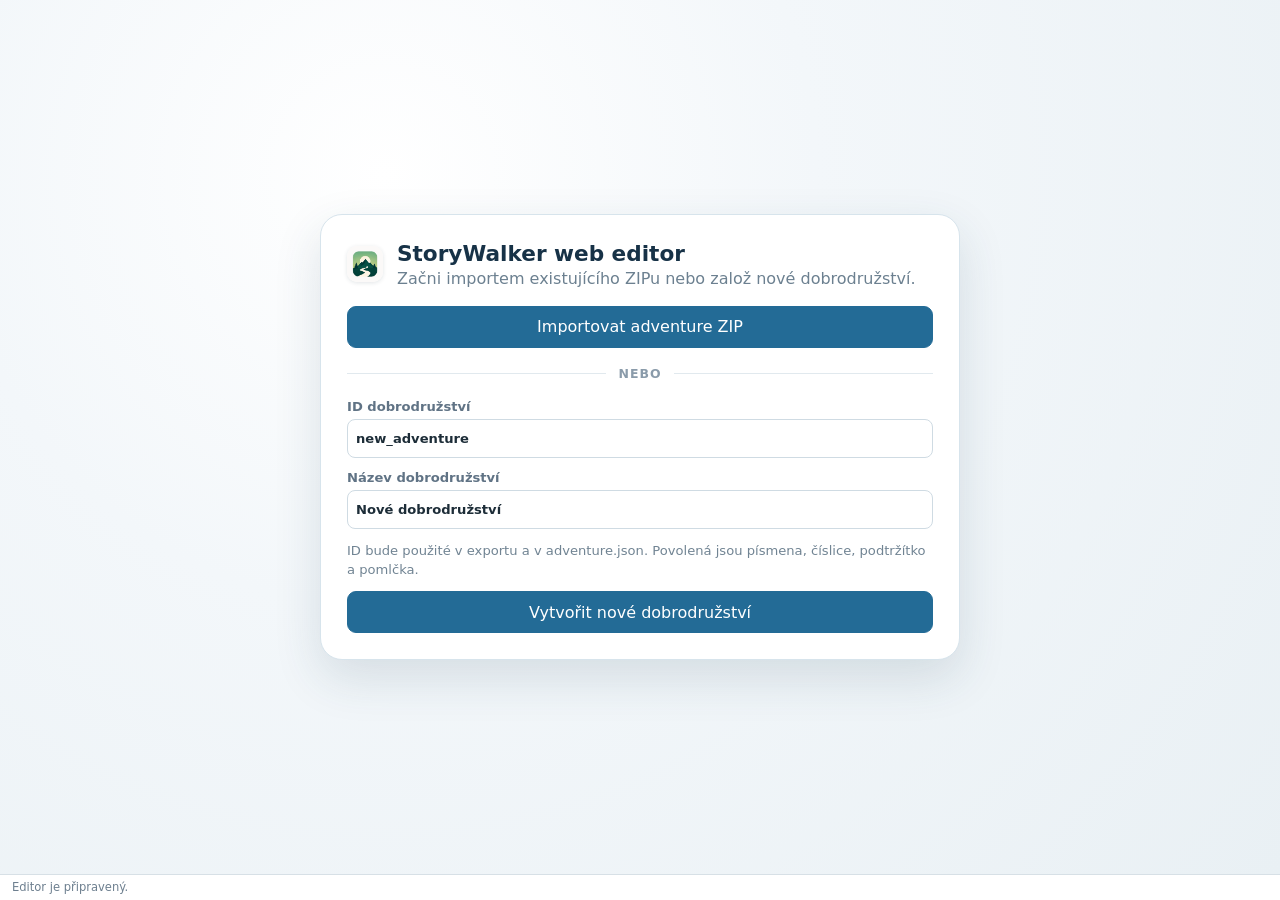
==== commit 5c057b46: "Add files via upload 1.50" ====
--- a/editor/index.html
+++ b/editor/index.html
@@ -5,8 +5,8 @@
     <link rel="icon" type="image/png" href="/editor/storywalker-icon.png" />
     <meta name="viewport" content="width=device-width, initial-scale=1.0" />
     <title>StoryWalker web editor</title>
-    <script type="module" crossorigin src="/editor/assets/index-BSRFhOlt.js"></script>
-    <link rel="stylesheet" crossorigin href="/editor/assets/index-CNyBh60W.css">
+    <script type="module" crossorigin src="/editor/assets/index-CV--TN2d.js"></script>
+    <link rel="stylesheet" crossorigin href="/editor/assets/index-I3UlLI2G.css">
   </head>
   <body>
     <div id="root"></div>
--- a/editor/assets/index-I3UlLI2G.css
+++ b/editor/assets/index-I3UlLI2G.css
@@ -0,0 +1 @@
+html,body,#root{min-height:100%}:root{color:#23313d;background:#eef2f5;font-family:Inter,ui-sans-serif,system-ui,-apple-system,BlinkMacSystemFont,Segoe UI,sans-serif}*{box-sizing:border-box}body{min-width:1180px;margin:0;overflow:hidden}button,input,textarea,select{font:inherit}button{cursor:pointer;color:#29465a;background:#fff;border:1px solid #ccd7df;border-radius:9px;padding:7px 10px}button:hover{border-color:#90b2c8}button.active{color:#174b70;background:#e6f1f8;border-color:#8bb7d2}button.primary{color:#fff;background:#236b96;border-color:#236b96}button.danger{color:#a53c47;background:#fff7f8;border-color:#e2bec4}button:disabled{opacity:.45;cursor:not-allowed}label{color:#607385;gap:5px;font-size:.74rem;font-weight:700;display:grid}input,textarea,select{color:#1d2d38;background:#fff;border:1px solid #cfdbe3;border-radius:8px;min-width:0;padding:7px 8px}textarea{resize:vertical;min-height:110px;line-height:1.45}.app-shell{grid-template-rows:58px minmax(0,1fr) 26px;height:100vh;display:grid}.top-panel{z-index:10;background:#fff;border-bottom:1px solid #d7e0e6;grid-template-columns:auto auto 1fr;align-items:center;gap:16px;height:58px;padding:0 14px;display:grid;position:sticky;top:0;box-shadow:0 1px 8px #1e32460d}.brand-box{align-items:center;gap:10px;min-width:260px;display:flex}.brand-mark{color:#fff;background:linear-gradient(135deg,#2676a8,#47a47a);border-radius:10px;place-items:center;width:34px;height:34px;font-size:.75rem;font-weight:900;display:grid}.brand-box strong{font-size:.96rem;display:block}.brand-box span{color:#718292;margin-top:1px;font-size:.72rem;display:block}.top-nav{gap:6px;display:flex}.top-nav button{padding:7px 10px;font-size:.82rem}.top-actions{justify-content:flex-end;align-items:center;gap:7px;display:flex}.top-actions button{padding:7px 9px;font-size:.8rem}.screen-select{color:#6e7f8e;grid-template-columns:none;align-items:center;gap:6px;font-size:.72rem;display:flex}.screen-select select{width:128px;padding:5px 6px}.main-layout{grid-template-columns:245px minmax(560px,1fr) 430px;min-height:0;display:grid}.node-panel{background:#f8fafb;border-right:1px solid #d7e0e6;grid-template-rows:auto minmax(0,1fr) auto;min-height:0;display:grid}.node-panel-head{border-bottom:1px solid #e0e7ec;padding:10px}.add-node{width:100%}.node-scroll{align-content:start;gap:4px;padding:8px;display:grid;overflow:auto}.node-row{text-align:left;background:0 0;border-color:#0000;border-radius:8px;grid-template-columns:28px minmax(0,1fr);align-items:center;gap:7px;width:100%;padding:6px 8px;display:grid}.node-row strong{text-overflow:ellipsis;white-space:nowrap;font-size:.82rem;font-weight:650;overflow:hidden}.completion-icon{color:#2d668e;background:#edf4f8;border-radius:7px;place-items:center;width:24px;height:24px;font-size:.78rem;display:grid}.node-row.active{background:#e4f0f7;border-color:#b6d0e1}.left-summary{color:#738393;background:#fff;border-top:1px solid #e0e7ec;padding:9px 11px;font-size:.75rem}.work-panel{background:#fff;min-width:0;min-height:0;padding:16px 18px;overflow:auto}.preview-panel{background:#f5f8fa;border-left:1px solid #d7e0e6;min-height:0;padding:12px;overflow:auto}.preview-sticky{align-content:start;gap:10px;display:grid}.preview-head{color:#314c60;justify-content:space-between;align-items:center;font-size:.82rem;display:flex}.preview-head span{color:#748595;white-space:nowrap;text-overflow:ellipsis;max-width:220px;font-size:.74rem;overflow:hidden}.statusbar{color:#6d7f8f;white-space:nowrap;text-overflow:ellipsis;background:#fff;border-top:1px solid #d7e0e6;padding:5px 12px;font-size:.72rem;overflow:hidden}.eyebrow{letter-spacing:.08em;color:#7c91a2;text-transform:uppercase;font-size:.68rem;font-weight:800}h1,h2,h3,p{margin:0}h1{font-size:1.35rem}h2{font-size:1.08rem}.page-workspace{gap:12px;min-width:0;display:grid}.page-title-row{border-bottom:1px solid #e3e9ee;grid-template-columns:minmax(220px,1fr) minmax(360px,620px);align-items:end;gap:14px;padding-bottom:11px;display:grid}.page-title-row small{color:#7a8b9a}.page-split{grid-template-columns:275px minmax(0,1fr);gap:14px;min-height:calc(100vh - 160px);display:grid}.block-list-panel{background:#f8fafb;border:1px solid #dce5eb;border-radius:12px;grid-template-rows:auto auto minmax(0,1fr);min-height:0;display:grid;overflow:hidden}.tabs{background:#fff;border-bottom:1px solid #dce5eb;grid-template-columns:1fr 1fr;gap:5px;padding:8px;display:grid}.tabs button{justify-content:center;gap:6px;display:flex}.tabs em{color:#718494;font-style:normal}.add-blocks{border-bottom:1px solid #e5ebf0;flex-wrap:wrap;gap:4px;padding:8px;display:flex}.add-blocks button{padding:4px 6px;font-size:.68rem}.block-scroll{align-content:start;gap:6px;padding:8px;display:grid;overflow:auto}.block-row{text-align:left;background:#fff;grid-template-columns:28px minmax(0,1fr);align-items:center;gap:8px;width:100%;display:grid}.block-row>span{color:#27688f;background:#eef5f9;border-radius:7px;place-items:center;width:24px;height:24px;font-size:.75rem;font-weight:800;display:grid}.block-row strong{font-size:.78rem;display:block}.block-row small{color:#728392;text-overflow:ellipsis;white-space:nowrap;font-size:.72rem;display:block;overflow:hidden}.block-row.active{background:#eaf4fa;border-color:#a9cbdf}.detail-panel{min-width:0}.completion-mini{gap:8px;padding:12px;display:grid}.completion-mini div{align-items:center;gap:8px;display:flex}.completion-mini span{color:#21658d;background:#e5f0f7;border-radius:8px;place-items:center;width:28px;height:28px;display:grid}.completion-mini small{color:#687b8d;line-height:1.4}.editor-card,.catalog-card,.subtle-box{background:#fbfdfe;border:1px solid #dce5eb;border-radius:12px;gap:12px;padding:13px;display:grid}.completion-editor{background:#fffdf7;border-color:#eadbb7}.detail-head{justify-content:space-between;align-items:start;gap:10px;display:flex}.form-row{grid-template-columns:repeat(auto-fit,minmax(150px,1fr));align-items:end;gap:10px;display:grid}.form-row.mini{grid-template-columns:180px minmax(160px,1fr)}.wide-field{grid-column:1/-1}.soft-note{color:#718493;font-size:.82rem;line-height:1.45}.sub-editor{background:#fff;border:1px solid #e0e8ee;border-radius:10px;padding:8px}.sub-editor>summary{cursor:pointer;color:#365d78;justify-content:space-between;font-weight:800;display:flex}.condition-list{gap:8px;margin-top:8px;display:grid}.condition-row{grid-template-columns:minmax(170px,1fr) 80px 80px 32px;align-items:end;gap:6px;display:grid}.small-button{padding:6px}.effects-editor,.nested-list{gap:8px;display:grid}.nested-head{justify-content:space-between;align-items:center;display:flex}.nested-card,.effect-card{background:#fff;border:1px solid #dce6ed;border-radius:10px;padding:8px}.nested-card summary,.effect-card summary{cursor:pointer;color:#2f5d7a;grid-template-columns:minmax(120px,1fr) auto;align-items:center;gap:8px;display:grid}.nested-card summary span{color:#738695;text-align:right;font-size:.75rem}.nested-body,.effect-body{border-top:1px solid #e8eef2;gap:9px;margin-top:9px;padding-top:9px;display:grid}.walking-card{background:#fbfdff}.target-editor{grid-template-columns:120px minmax(160px,1fr);gap:8px;display:grid}.json-field textarea{min-height:130px;font-family:ui-monospace,SFMono-Regular,Menlo,Consolas,monospace;font-size:.76rem}.error-text{color:#b3434d}.asset-image{object-fit:cover;border-radius:8px;width:100%;height:100%;display:block}.image-placeholder{color:#7a8c9c;text-align:center;background:#f3f7fa;border:1px dashed #c9d7e0;border-radius:8px;place-items:center;min-height:90px;padding:10px;display:grid}.editor-image{height:190px}.reader-frame{background:#fff;border:1px solid #cbd8e0;border-radius:24px;grid-template-rows:38px minmax(0,1fr);max-width:100%;margin:0 auto;display:grid;overflow:hidden;box-shadow:0 10px 30px #2d41501f}.reader-top{color:#fff;background:#18364a;justify-content:space-between;align-items:center;padding:0 14px;font-size:.75rem;display:flex}.reader-top em{opacity:.7;font-style:normal}.reader-content{align-content:start;gap:11px;padding:15px;font-size:.92rem;line-height:1.45;display:grid;overflow:auto}.reader-button{color:#fff;background:#246d98;border-color:#246d98;width:100%;padding:10px 12px}.reader-button.secondary{color:#2b607f;background:#fff}.route-block{background:#eef6f1;border-radius:10px;grid-template-columns:34px 1fr;align-items:center;gap:8px;padding:9px;display:grid}.route-block small{color:#687c8a;display:block}.note{color:#596f80;background:#f1f5f8;border-radius:9px;padding:8px}.final-box{background:#f6f1fb;border-radius:10px;padding:10px}.progress{background:#dce7ee;border-radius:99px;height:9px;overflow:hidden}.progress span{background:#2b7ca9;height:100%;display:block}.walk-buttons{grid-template-columns:1fr 1fr 1fr;gap:5px;display:grid}.walking-preview{gap:8px;display:grid}.runtime-panel,.log-panel{background:#fff;border:1px solid #dce5eb;border-radius:12px;overflow:hidden}.runtime-tabs{border-bottom:1px solid #e3eaf0;grid-template-columns:repeat(4,1fr);gap:4px;padding:8px;display:grid}.runtime-tabs button{padding:5px;font-size:.68rem}.runtime-list{gap:6px;max-height:220px;padding:8px;display:grid;overflow:auto}.runtime-row{grid-template-columns:minmax(0,1fr) 74px;align-items:center;gap:8px;font-size:.75rem;display:grid}.runtime-row.text{grid-template-columns:minmax(0,1fr) 135px}.runtime-row span{white-space:nowrap;text-overflow:ellipsis;overflow:hidden}.runtime-row em{color:#8a9aaa;font-size:.65rem;font-style:normal;display:block}.runtime-row input,.runtime-row select{padding:5px 6px}.log-panel details{border-bottom:1px solid #e8eef2;padding:8px}.log-panel details:last-child{border-bottom:0}.log-panel summary{cursor:pointer;color:#345c78;justify-content:space-between;font-weight:800;display:flex}.log-list{color:#607587;gap:4px;max-height:140px;margin-top:8px;font-size:.72rem;display:grid;overflow:auto}.issue-list{gap:5px;margin-top:8px;display:grid}.issue{text-align:left;border-radius:8px;font-size:.72rem}.issue.error{color:#8f3340;background:#fff5f6;border-color:#e7bbc1}.issue.warning{color:#765c1d;background:#fffbef;border-color:#e7d8a5}.catalog-workspace{grid-template-columns:220px minmax(0,1fr);gap:14px;min-height:calc(100vh - 110px);display:grid}.catalog-menu{background:#f8fafb;border:1px solid #dce5eb;border-radius:12px;align-content:start;gap:5px;padding:8px;display:grid}.catalog-menu button{text-align:left;background:0 0;border-color:#0000}.catalog-menu button.active{background:#e4f0f7;border-color:#b6d0e1}.catalog-detail{min-width:0}.catalog-cards{gap:10px;margin-top:12px;display:grid}.asset-grid{grid-template-columns:repeat(auto-fill,minmax(170px,1fr));gap:10px;margin-top:12px;display:grid}.asset-card{background:#fff;border:1px solid #dce5eb;border-radius:12px;gap:7px;padding:10px;display:grid}.asset-thumb,.sound-box{height:120px}.sound-box{background:#eef4f8;border-radius:8px;place-items:center;font-size:2rem;display:grid}.metadata-workspace{gap:13px;max-width:980px;display:grid}.media-preview-row{grid-template-columns:1fr 1fr;gap:12px;display:grid}.meta-image{height:170px}.overview{gap:14px;max-width:880px;display:grid}.overview p{color:#667989}.overview-grid{grid-template-columns:repeat(auto-fit,minmax(170px,1fr));gap:10px;display:grid}.overview-grid button{text-align:left;align-content:space-between;min-height:115px;display:grid}.overview-grid strong{font-size:1.05rem}.overview-grid span{color:#6e8191}@media (width<=1300px){body{min-width:1060px}.main-layout{grid-template-columns:215px minmax(500px,1fr) 370px}.page-split{grid-template-columns:240px minmax(0,1fr)}.top-panel{grid-template-columns:auto 1fr}.top-nav{display:none}.brand-box{min-width:220px}.screen-select{display:none}}.resize-handle{cursor:col-resize;background:linear-gradient(90deg,#0000,#d7e0e6,#0000);min-width:7px}.resize-handle:hover{background:#bed3e0}.resize-handle.inner{border-radius:8px}.work-panel{padding:0;overflow:hidden}.preview-panel{overflow:auto}.node-panel-head{padding:8px}.node-scroll{gap:2px}.node-row{grid-template-columns:26px minmax(0,1fr);min-height:34px;padding:5px 7px}.node-title-text{text-overflow:ellipsis;white-space:nowrap;font-size:.8rem;font-weight:520;overflow:hidden}.node-row strong{font-weight:520}.sw-icon{color:#27688f;background:#eef5f9;border-radius:8px;place-items:center;width:24px;height:24px;display:grid}.sw-icon svg{fill:none;stroke:currentColor;stroke-width:3px;stroke-linecap:round;stroke-linejoin:round;width:18px;height:18px}.sw-icon.choice{color:#735aaa;background:#f0ecfb}.sw-icon.click{color:#236b96;background:#e8f3f9}.sw-icon.walking{color:#3f7b5b;background:#eaf6ef}.sw-icon.final{color:#94642a;background:#fff3df}.page-workspace{grid-template-rows:auto minmax(0,1fr);gap:0;height:100%;display:grid}.sticky-title{z-index:5;background:#fff;padding:12px 16px;position:sticky;top:0}.page-title-row{grid-template-columns:minmax(220px,1fr) auto;align-items:center;margin:0}.title-button,.id-button{text-align:left;background:0 0;border:0;padding:0;display:block}.title-button{color:#1e3442;font-size:1.25rem;font-weight:650}.id-button{color:#718292;margin-top:3px;font-size:.75rem}.title-button:hover,.id-button:hover{text-decoration:underline}.header-completion{align-items:center;gap:7px;display:flex}.header-completion button{align-items:center;gap:7px;font-size:.78rem;display:flex}.page-split{gap:0;height:100%;min-height:0;padding:12px 14px}.block-list-panel{border-radius:11px;grid-template-rows:auto minmax(0,1fr);height:100%;min-height:0}.add-blocks.grouped{gap:5px;display:grid}.add-blocks.grouped div{grid-template-columns:repeat(3,minmax(0,1fr));gap:4px;display:grid}.add-blocks.grouped div:nth-child(2){grid-template-columns:1fr 1fr}.add-blocks.grouped button{white-space:nowrap;text-overflow:ellipsis;overflow:hidden}.block-row{grid-template-columns:28px minmax(0,1fr) auto;min-height:45px;padding:6px 7px}.block-row strong{font-weight:650}.block-badges{justify-content:flex-end;align-items:center;gap:4px;display:flex}.mini-badge{color:#506b7e;white-space:nowrap;background:#fff;border:1px solid #d5e1e8;border-radius:999px;padding:2px 5px;font-size:.66rem}.mini-badge.warn{color:#9a5f00;background:#fff8e8;border-color:#f2d291}.detail-panel{min-height:0;padding-left:14px;overflow:auto}.detail-head h1,.detail-head h2{font-weight:650}.detail-actions{align-items:center;gap:6px;display:flex}.completion-list{gap:7px;padding:8px;display:grid;overflow:auto}.completion-list-row{background:#fff;border:1px solid #dfe8ee;border-radius:10px;gap:3px;padding:8px;display:grid}.completion-list-row strong{color:#365d78;font-size:.74rem}.completion-list-row span{text-overflow:ellipsis;white-space:nowrap;font-size:.82rem;overflow:hidden}.completion-list-row small{color:#718292;font-size:.7rem}.completion-mini .sw-icon{width:28px;height:28px}.condition-row{grid-template-columns:minmax(170px,1fr) 76px 76px 32px}.form-row{grid-template-columns:repeat(auto-fit,minmax(120px,max-content));align-items:end}.form-row label{min-width:120px}.wide-field{min-width:100%}.form-row label:has(textarea){min-width:100%}.json-toggle{background:#fbfdfe;border:1px dashed #d8e4eb;border-radius:9px;padding:7px}.json-toggle summary{cursor:pointer;color:#496b82;font-weight:750}.reader-button.disabled-like{opacity:.62;background:#7893a5;border-color:#7893a5}.modal-backdrop{z-index:50;background:#14232d47;place-items:center;display:grid;position:fixed;inset:0}.modal-card{background:#fff;border:1px solid #d7e0e6;border-radius:16px;gap:12px;width:min(460px,100vw - 32px);padding:18px;display:grid;box-shadow:0 20px 70px #14283738}.modal-card p{color:#657889;line-height:1.45}.modal-card input{font-size:1rem}.modal-actions{justify-content:flex-end;gap:8px;display:flex}.runtime-tabs{grid-template-columns:repeat(3,1fr)}@media (width<=1300px){.main-layout{grid-template-columns:215px 7px minmax(500px,1fr) 7px 370px}.page-split{grid-template-columns:240px 7px minmax(0,1fr)}}.preview-panel{grid-template-rows:auto minmax(0,1fr);gap:10px;padding:10px;display:grid;overflow:hidden}.preview-fixed{z-index:4;background:#f5f8fa;border-bottom:1px solid #dce5eb;align-content:start;gap:8px;padding-bottom:8px;display:grid;position:sticky;top:0}.preview-scroll{align-content:start;gap:10px;min-height:0;padding-right:2px;display:grid;overflow:auto}.reader-frame{width:min(100%,360px);height:auto;max-height:none}.reader-content{gap:9px;padding:13px;font-size:.86rem}.reader-top em{text-overflow:ellipsis;white-space:nowrap;max-width:190px;overflow:hidden}.log-panel details{border-top:1px solid #e8eef2;border-bottom:0}.log-block{border-bottom:1px solid #e8eef2;padding:8px}.log-title{color:#345c78;justify-content:space-between;margin-bottom:7px;font-weight:800;display:flex}.log-list{max-height:170px}.runtime-list{max-height:260px}.runtime-row em{display:none}.width-slider input{accent-color:#236b96;width:105px;padding:0}.left-summary{text-align:left;border:0;border-radius:0;width:100%}.left-summary.has-errors{color:#a03442;background:#fff1f2;border-top:1px solid #efc4ca;font-weight:850}.sw-icon.walking svg{stroke-width:2.35px;width:20px;height:20px}.block-row{grid-template-columns:28px minmax(0,1fr)}.block-row-main{gap:2px;min-width:0;display:grid}.block-row-top{justify-content:space-between;align-items:center;gap:8px;min-width:0;display:flex}.block-row-top strong{text-overflow:ellipsis;white-space:nowrap;overflow:hidden}.block-row-main small{white-space:nowrap;text-overflow:ellipsis;overflow:hidden}.block-badges{flex:none}.mini-badge{padding:1px 5px;font-size:.7rem}.condition-row.typed{grid-template-columns:110px minmax(150px,1fr) 70px 70px 32px;align-items:end}.condition-row.typed>label:nth-child(2):last-of-type{min-width:120px}.sub-editor>summary span{color:#5d7180;font-weight:850}.preview-head{width:100%}.reader-frame{width:min(100%, var(--preview-width,300px));justify-self:center;box-shadow:0 8px 24px #1428371f}.preview-scroll{gap:8px}.log-panel{display:block}.log-panel summary{padding:8px 10px}.log-panel .log-list{max-height:180px;padding:0 10px 10px}.log-node{color:#223847;border-top:1px solid #eef2f5;margin-top:6px;padding-top:6px;display:block}.log-child{color:#6e8292;padding-left:14px}.runtime-tabs.icon-tabs{grid-template-columns:repeat(6,1fr)}.runtime-tabs.icon-tabs button{min-height:30px;font-size:1rem;line-height:1}.runtime-row{border-top:1px solid #edf2f5;padding-top:6px}.runtime-row:first-child{border-top:0;padding-top:0}.catalog-workspace{grid-template-columns:215px minmax(0,1fr);height:100%;min-height:0;padding:14px}.catalog-menu{min-height:0;overflow:auto}.catalog-menu button{align-items:center;gap:8px;display:flex}.catalog-menu button span{text-align:center;width:22px}.catalog-menu button.muted{opacity:.55;background:#fff8f8}.catalog-detail{min-height:0;padding-right:4px;overflow:auto}.feature-grid{grid-template-columns:repeat(auto-fit,minmax(180px,1fr));gap:10px;margin-top:12px;display:grid}.feature-card{background:#fff;border:1px solid #dce5eb;border-radius:12px;justify-content:space-between;align-items:center;padding:12px;font-size:.9rem;display:flex}.feature-card input{width:18px;height:18px}.catalog-card{border-top:2px solid #eef4f7}.catalog-panel{background:#f8fafb;border-left:1px solid #d7e0e6;border-right:1px solid #d7e0e6;min-height:0;overflow:hidden}.catalog-workspace.standalone{grid-template-rows:auto minmax(0,1fr);grid-template-columns:1fr;height:100%;min-height:0;padding:0;display:grid}.catalog-tabs{z-index:5;background:#fff;border-bottom:1px solid #dce5eb;grid-template-columns:repeat(6,1fr);gap:4px;padding:8px;display:grid;position:sticky;top:0}.catalog-tabs button{min-width:0;padding:6px 4px;font-size:1rem;line-height:1}.catalog-tabs button.muted{opacity:.45;background:#fff7f7}.catalog-detail.compact{min-height:0;padding:10px;overflow:auto}.compact-head{align-items:center;margin-bottom:8px}.compact-head h1{font-size:1rem}.compact-list{gap:7px;margin-top:8px}.value-card{cursor:grab;background:#fff;border-color:#dbe6ed;border-radius:10px;gap:7px;padding:8px}.value-card:active{cursor:grabbing}.value-card-row{grid-template-columns:minmax(120px,1.2fr) minmax(90px,.8fr) 88px 104px;align-items:end;gap:6px;display:grid}.value-card-row label{font-size:.66rem}.value-card-row input,.value-card-row select{padding:5px 6px;font-size:.76rem}.value-desc{color:#5f7484;white-space:pre-wrap;border-radius:6px;padding:3px 2px;font-size:.75rem;line-height:1.35}.value-desc:hover{background:#f1f6f9}.value-desc em{color:#94a3af;font-style:normal}.value-image-row{grid-template-columns:minmax(120px,1fr) 54px;align-items:end;gap:6px;display:grid}.value-thumb{width:54px;height:40px}.compact-text textarea{min-height:70px}.media-meta-card{background:#fff;border:1px solid #dce5eb;border-radius:12px;gap:8px;padding:10px;display:grid}.meta-pick-row{grid-template-columns:100px minmax(0,1fr);align-items:end;gap:10px;display:grid}.meta-pick-row strong{padding-bottom:8px}.metadata-workspace.padded,.overview.padded{max-width:980px;padding:18px}.node-json-strip{background:#fff;border-bottom:1px solid #e3e9ee;padding:0 14px 10px}.node-json-strip .json-field textarea{min-height:160px}.preview-panel{grid-template-rows:auto minmax(0,1fr)}.preview-fixed{justify-items:stretch}.preview-controls{grid-template-columns:1fr 1fr;gap:7px;width:100%;display:grid}.preview-controls label{gap:2px;font-size:.68rem;display:grid}.preview-controls input[type=range]{accent-color:#236b96;width:100%;padding:0}.preview-controls .ghost-toggle{color:#667989;grid-column:1/-1;align-items:center;gap:6px;font-weight:650;display:flex}.preview-controls .ghost-toggle input{width:14px;height:14px}.reader-frame{width:min(100%, var(--preview-width,300px));aspect-ratio:auto;height:560px;max-height:none}.effect-ghost{opacity:.42;color:#7b8b97;background:#f5f7f8;border:1px dashed #b9c8d2;font-size:.76rem}.log-panel summary{cursor:pointer;justify-content:space-between;align-items:center;display:flex}.log-list{font-size:.76rem;line-height:1.35}.log-node{color:#21394b;font-size:.8rem}.random-editor{gap:8px;display:grid}.random-total{color:#466478;background:#f8fafb;border:1px solid #dce5eb;border-radius:9px;padding:7px 8px;font-size:.78rem;font-weight:750}.random-total.bad{color:#a03442;background:#fff1f2;border-color:#efc4ca}@media (width<=1500px){body{min-width:1280px}.catalog-tabs{grid-template-columns:repeat(4,1fr)}.value-card-row{grid-template-columns:1fr 76px 78px}.value-card-row label:nth-child(4){grid-column:1/-1}}.brand-icon{object-fit:cover;border-radius:10px;width:36px;height:36px;box-shadow:0 1px 4px #1428371f}.main-layout{grid-template-columns:var(--left-width,245px) 7px minmax(520px,1fr) 7px var(--catalog-width,250px) 7px var(--right-width,300px)}.runtime-side-panel{background:#f8fafb}.runtime-values-panel{background:#f8fafb;grid-template-rows:auto auto minmax(0,1fr);height:100%;min-height:0;display:grid}.runtime-values-head{border-bottom:1px solid #dce5eb;justify-content:space-between;align-items:baseline;padding:10px 10px 8px;display:flex}.runtime-values-head strong{color:#314c60;font-size:.86rem}.runtime-values-head small{color:#7b8d9c;text-transform:uppercase;letter-spacing:.06em;font-size:.68rem}.runtime-values-scroll{align-content:start;gap:6px;min-height:0;padding:8px;display:grid;overflow:auto}.runtime-edit-row{color:#526c7f;border-top:1px solid #edf2f5;grid-template-columns:minmax(0,1fr) 86px;align-items:center;gap:7px;padding:7px 0 0;font-size:.74rem;display:grid}.runtime-edit-row:first-child{border-top:0;padding-top:0}.runtime-edit-row span{text-overflow:ellipsis;white-space:nowrap;font-weight:700;overflow:hidden}.runtime-edit-row input,.runtime-edit-row select{border-radius:7px;padding:5px 6px;font-size:.74rem}.runtime-edit-row select{grid-column:auto}.preview-panel{padding:8px}.preview-fixed{gap:6px;padding-bottom:6px}.preview-head{font-size:.76rem}.preview-controls{gap:5px}.preview-controls label{font-size:.64rem}.reader-frame{border-radius:20px}.reader-top{height:30px;padding:0 11px;font-size:.66rem}.reader-content{gap:7px;padding:10px;font-size:.76rem;line-height:1.36}.reader-content h2{font-size:.96rem}.reader-image{height:110px}.reader-button{border-radius:8px;padding:7px 9px;font-size:.76rem}.route-block{grid-template-columns:28px 1fr;padding:7px}.route-block span{font-size:1.05rem}.walk-buttons button{padding:6px 5px;font-size:.7rem}.final-box,.note{padding:7px}.progress{height:7px}.completion-list-row{text-align:left;color:#23313d;background:#fff;border:1px solid #dfe8ee;border-radius:10px;gap:3px;width:100%;padding:8px;display:grid}.completion-list-row.main{padding:0;overflow:hidden}.completion-list-row.active{background:#eaf4fa;border-color:#a9cbdf}.completion-list-row .completion-mini{padding:9px}.catalog-workspace.standalone{height:100%;min-height:0}.work-panel .catalog-workspace.standalone{background:#fff;border:0}.metadata-workspace.padded,.overview.padded{box-sizing:border-box;height:100%;padding:24px 28px;overflow:auto}.meta-image.asset-image{object-fit:contain;background:#f7fafc}.overview-icons{flex-wrap:wrap;align-items:center;gap:8px 12px;display:flex}.overview-icons span{white-space:nowrap}.empty-work{color:#536b7a;align-content:start;gap:10px;display:grid}.completion-list-row.static{cursor:default}.completion-list-row.static:hover{border-color:#dfe8ee}.add-wide{color:#2a6f98;background:#f7fbfd;border-style:dashed;width:100%;padding:7px 8px;font-weight:750}.completion-editor{background:#fffaf0;border-color:#dfc98f;box-shadow:0 1px #7850140a}.completion-editor .sub-editor,.completion-editor .subtle-box,.completion-editor .nested-card,.completion-editor .effect-card{background:#fff;border-color:#d9e5ec}.completion-editor .detail-head{border-bottom:1px solid #eadfbd;padding-bottom:8px}.contrast-box{background:#f7fafc!important}.walking-main-editor{gap:12px;display:grid}.walking-definition-grid{grid-template-columns:minmax(180px,.85fr) minmax(260px,1.7fr);align-items:end;gap:12px;display:grid}.walking-definition-grid .target-editor{grid-template-columns:150px minmax(180px,1fr);align-items:end;gap:12px;display:grid}.interrupt-box{background:#f5f9fc;border-color:#d8e8f1;margin-top:12px}.interrupt-box>strong{color:#25465f;margin-bottom:8px;font-size:1.05rem;display:block}.interrupt-grid{grid-template-columns:minmax(180px,.9fr) minmax(260px,1.7fr)}.preview-controls .gender-control{color:#667989;grid-column:1/-1;grid-template-columns:44px minmax(0,1fr);align-items:center;gap:6px;font-weight:650;display:grid}.preview-controls .gender-control select{border-radius:8px;padding:5px 7px;font-size:.72rem}.overview-intro{align-items:start;gap:6px;margin-bottom:14px;display:grid}.overview-intro h1{margin:0}.overview-intro p{color:#64798a;white-space:pre-wrap;max-width:760px;margin:0}.overview-grid-three{grid-template-columns:repeat(3,minmax(210px,1fr));align-items:stretch}.overview-grid .overview-card.vertical{text-align:left;align-content:start;justify-items:stretch;gap:7px;display:grid}.overview-card.vertical strong{margin-bottom:4px;font-size:1.02rem}.overview-card.vertical span{color:#4f697b;justify-content:space-between;gap:10px;font-size:.88rem;display:flex}.overview-card.vertical b{color:#17344a}@media (width<=1450px){.walking-definition-grid,.interrupt-grid{grid-template-columns:1fr}.walking-definition-grid .target-editor{grid-template-columns:130px minmax(160px,1fr)}}.walking-completion-editor{box-shadow:none;background:0 0;border:0;gap:10px;padding:0}.walking-completion-editor>.detail-head{background:#fffaf0;border:1px solid #dfc98f;border-radius:12px;padding:11px 13px}.walking-main-editor{gap:10px}.walking-box{border:1px solid #dce5eb;border-radius:12px;min-width:0;padding:12px;overflow:hidden}.walking-primary-box{background:#fffaf0;border-color:#dfc98f}.standalone-interrupt{background:#f5f9fc;border-color:#d8e8f1;margin-top:0}.walking-row{grid-template-columns:minmax(120px,.9fr) minmax(118px,.65fr) minmax(170px,1.45fr);align-items:end;gap:12px;min-width:0;display:grid}.walking-row label,.walking-row select,.walking-row input{width:100%;min-width:0}.interrupt-box>strong{margin-bottom:10px}.reader-frame{width:100%;height:var(--reader-height,560px)}.preview-controls{grid-template-columns:1fr}.preview-controls .ghost-toggle,.preview-controls .gender-control{grid-column:auto}@media (width<=1450px){.walking-row{grid-template-columns:minmax(100px,.75fr) minmax(105px,.6fr) minmax(140px,1.2fr)}}.preview-height-handle{cursor:row-resize;background:linear-gradient(90deg,#0000,#c9d8e2 18% 82%,#0000);border-radius:999px;height:10px;margin:2px 0;position:relative}.preview-height-handle:after{content:"";opacity:.75;background:#7fa3b9;border-radius:999px;width:42px;height:3px;position:absolute;top:50%;left:50%;transform:translate(-50%,-50%)}.catalog-tabs-rows{z-index:5;background:#fff;border-bottom:1px solid #dce5eb;gap:6px;padding:10px;display:grid;position:sticky;top:0}.catalog-tab-row{grid-template-columns:repeat(6,minmax(0,1fr));gap:6px;display:grid}.catalog-tab-row button{justify-content:center;align-items:center;gap:6px;min-width:0;padding:7px 6px;display:flex}.catalog-tab-row button span{font-size:1rem}.catalog-tab-row button em{text-overflow:ellipsis;white-space:nowrap;font-size:.74rem;font-style:normal;overflow:hidden}.metadata-feature-box{background:#fbfdfe;border:1px solid #dce5eb;border-radius:12px;padding:12px}.metadata-feature-box .detail-head h1{font-size:1rem}.contest-editor{background:#fffaf0;border:1px solid #e3d6bc;border-radius:12px;gap:12px;padding:10px;display:grid}.contest-main-row{grid-template-columns:minmax(160px,1fr) minmax(140px,.7fr)}.contest-modifier{grid-template-columns:minmax(180px,1fr) minmax(110px,.5fr) 34px}.contest-outcome{background:#fff}.reader-content p{white-space:pre-wrap;margin:0}.effect-ghost{opacity:.72;color:#516c7e;background:#edf3f7;border-color:#9eb7c6}.catalog-tabs-rows{gap:6px;grid-template-columns:1fr!important;display:grid!important}.catalog-tab-row{gap:6px;grid-template-columns:repeat(6,minmax(0,1fr))!important;display:grid!important}.catalog-tab-row button{min-height:34px}.catalog-tab-row button.span2{grid-column:span 2}.catalog-tab-row button.span3{grid-column:span 3}.value-description-editor textarea{resize:vertical;white-space:pre-wrap;min-height:64px}.log-list{scroll-behavior:smooth}.condition-card-new{background:#fbfdff;border:1px solid #dbe7ef;border-radius:12px;gap:8px;padding:10px;display:grid}.condition-mode-switch,.operator-row,.compare-side{flex-wrap:wrap;align-items:center;gap:6px;display:flex}.condition-mode-switch button.active,.operator-row button.active,.compare-side button.active{color:#0d4c72;background:#dff0fb;border-color:#7fb5d6;font-weight:700}.compare-side span{color:#60798a;text-transform:uppercase;letter-spacing:.04em;margin-right:4px;font-size:.78rem;font-weight:800}.inline-icon{object-fit:contain;vertical-align:-.18em;width:1.1em;height:1.1em;margin:0 .08em}.missing-inline-icon{color:#c0392b;font-weight:800;display:inline-block}.quick-title-row{grid-template-columns:90px minmax(180px,1fr);align-items:end;gap:10px;display:grid}.quick-workspace .page-split{min-height:0}.metadata-feature-box .feature-grid{grid-template-columns:repeat(5,minmax(100px,1fr))}.operator-row{grid-template-columns:repeat(6,minmax(38px,max-content));align-items:center;gap:6px;display:grid}.operator-row button{min-width:38px;padding:9px 10px;font-size:1rem;font-weight:800;line-height:1}.block-editor{background:#f7fafc;border-color:#c8dbe7}.block-editor .detail-head{background:#edf5fa;border:1px solid #d3e3ec;border-radius:12px;margin-bottom:2px;padding:10px 12px}.block-editor>label,.block-editor>.form-row,.block-editor>p.soft-note,.block-editor>.json-toggle{background:#fff;border:1px solid #e1ebf1;border-radius:10px;padding:9px}.block-type-action{background:#f2f7fb}.block-type-action>label{background:#fff;border-color:#dce7ef}.block-type-action .sub-editor{border-radius:12px;padding:10px}.block-type-action .conditions-visibility{background:#edf7f1;border-color:#b9dac8;box-shadow:inset 3px 0 #74b98c}.block-type-action .conditions-visibility summary{color:#1f5d38}.block-type-action .conditions-activation{background:#edf5ff;border-color:#b9d1ef;box-shadow:inset 3px 0 #5f9ed8}.block-type-action .conditions-activation summary{color:#1d4f86}.block-type-action .effects-editor{background:#fff7e7;border:1px solid #e8d09b;border-radius:12px;padding:10px;box-shadow:inset 3px 0 #e4a83a}.block-type-action .effect-card,.block-type-action .condition-card-new{background:#fff;border-color:#d5e4ec}.block-type-action .nested-body,.block-type-action .effect-body{background:#fbfdfe;border-radius:9px;padding:9px}.condition-card-new,.effect-card{overflow:hidden}.condition-card-title,.effect-card>summary,.effect-card-title{border-radius:9px 9px 0 0}.condition-card-title{letter-spacing:.01em;margin:-10px -10px 8px;padding:8px 10px;font-weight:850}.condition-tone-visibility .condition-card-title{color:#fff;background:#2d8a53}.condition-tone-activation .condition-card-title{color:#fff;background:#2f74b7}.effect-card>summary{color:#17212b;background:#f2be4a;margin:-8px -8px 8px;padding:8px 10px;font-weight:850;grid-template-columns:minmax(120px,1fr)!important}.effect-card>summary .effect-card-title{display:block}.block-type-action .effect-card>summary,.effect-card>summary{color:#17212b}.block-type-action .condition-card-new{border-color:#c7d8e3}.block-type-action .effect-card{border-color:#e2c47f}.action-text-fields{background:#fff;border:1px solid #dce7ef;border-radius:12px;gap:8px;padding:10px;display:grid}.action-text-fields label{margin:0}.condition-extra-fields{background:#ffffffbf;border:1px solid #aac3d28c;border-radius:10px;padding:8px}.condition-card-new{padding:0}.condition-card-new>summary.condition-card-title{cursor:pointer;border-radius:10px 10px 0 0;margin:0;list-style:none;display:block}.condition-card-new>summary.condition-card-title::-webkit-details-marker{display:none}.condition-card-new>summary.condition-card-title:after{content:"−";float:right;opacity:.85}.condition-card-new:not([open])>summary.condition-card-title{border-radius:10px}.condition-card-new:not([open])>summary.condition-card-title:after{content:"+"}.condition-card-body{gap:8px;padding:10px;display:grid}.condition-card-title{margin:0}.sub-editor-head{justify-content:space-between;align-items:center;gap:10px;font-weight:850;display:flex}.sub-editor-head span{color:#647789;font-weight:800}.conditions-visibility .sub-editor-head{color:#1f5d38}.conditions-activation .sub-editor-head{color:#1d4f86}.condition-card-new>summary.condition-card-title{color:#fff!important}.condition-tone-visibility>summary.condition-card-title{color:#fff!important;background:#2d8a53!important}.condition-tone-activation>summary.condition-card-title{color:#fff!important;background:#2f74b7!important}.condition-tone-visibility>summary.condition-card-title:after,.condition-tone-activation>summary.condition-card-title:after{color:#fff}.page-title-row .header-completion{justify-content:flex-end}.split-b-panel{flex-direction:column;gap:0;grid-template-rows:unset!important;display:flex!important}.b-section{border-bottom:1px solid #dbe6ed;flex-direction:column;min-height:0;display:flex}.b-section.collapsed{flex:none}.b-section.open:not(.content-b-section){flex:1 1 0}.content-b-section.open{flex:none}.b-section-head{background:#eef5f9;border-bottom:1px solid #dbe6ed;flex:none;grid-template-columns:minmax(0,1fr) auto;align-items:center;gap:8px;padding:9px 10px;display:grid}.completion-b-section .b-section-head{background:#fff8e8;border-bottom-color:#ead8ae}.b-section-title{color:#173d59;text-align:left;background:0 0;border:0;justify-content:space-between;align-items:center;gap:8px;min-width:0;padding:0;font-weight:900;display:flex}.b-section-title span{text-overflow:ellipsis;white-space:nowrap;overflow:hidden}.b-section-title em{color:#60798a;flex:none;font-size:.72rem;font-style:normal;font-weight:800}.b-add-button,.section-add-button{color:#17608d;background:#fff;border:1px solid #b9d3e4;border-radius:10px;place-items:center;width:32px;height:32px;padding:0;font-size:1.05rem;font-weight:900;line-height:1;display:grid}.section-add-button:hover,.b-add-button:hover{background:#eaf6fd}.horizontal-list-splitter{cursor:row-resize;background:linear-gradient(#eff4f7,#dce7ee,#eff4f7);border-bottom:1px solid #cfdde6;flex:0 0 8px}.content-b-section .block-scroll,.completion-b-section .completion-list{min-height:0;overflow:auto}.content-b-section .block-scroll{flex:auto}.completion-b-section .completion-list{padding:8px}.compact-add-blocks{flex:none;gap:4px;display:grid}.compact-add-blocks div{gap:4px;display:grid}.compact-add-blocks div:first-child,.compact-add-blocks div:last-child{grid-template-columns:repeat(3,minmax(0,1fr))}.compact-add-blocks div:nth-child(2){grid-template-columns:repeat(2,minmax(0,1fr))}.compact-add-blocks button{text-overflow:ellipsis;min-width:0;overflow:hidden}.action-inline-fields{gap:7px}.action-inline-fields label{grid-template-columns:135px minmax(0,1fr);align-items:center;gap:10px;display:grid}.action-inline-fields label input,.action-inline-fields label textarea{min-width:0}.block-type-action .sub-editor-head{min-height:34px}.block-type-action .sub-editor-head span{display:none}.condition-extra-fields label{grid-template-columns:190px minmax(0,1fr);align-items:center;gap:10px;display:grid}.effects-editor .nested-head,.sub-editor-head{position:relative}.effects-editor .nested-head .section-add-button,.sub-editor-head .section-add-button{margin-left:auto}.effect-add-button{color:#5d4200;background:#fff4d7;border-color:#e3bf63}.effect-add-button:hover{background:#ffe9aa}.split-b-panel{flex-direction:column;gap:0;height:100%;min-height:0;display:flex!important}.split-b-panel .b-section{border-bottom:1px solid #dbe6ed;flex-direction:column;min-height:0;display:flex}.split-b-panel .b-section-head,.split-b-panel .b-section.collapsed{flex:none}.split-b-panel .b-section.open{min-height:0}.split-b-panel .block-scroll,.split-b-panel .completion-list{min-height:0;overflow:auto}.split-b-panel .content-b-section.open,.split-b-panel .completion-b-section.open{flex:1 1 0}.split-b-panel .content-b-section.open .block-scroll,.split-b-panel .completion-b-section.open .completion-list{flex:auto}.split-b-panel.both-collapsed{justify-content:space-between}.split-b-panel.both-collapsed .completion-b-section,.split-b-panel.content-open-completion-collapsed .completion-b-section{margin-top:auto}.split-b-panel.content-collapsed-completion-open{justify-content:flex-start}.split-b-panel.content-collapsed-completion-open .completion-b-section.open{flex:auto}.split-b-panel.both-open .content-b-section.open{flex:none}.split-b-panel.both-open .completion-b-section.open{flex:1 1 0}.completion-list,.split-b-panel .completion-b-section.open .completion-list{grid-auto-rows:max-content;align-content:start}.completion-list-row{align-self:start}.story-map{flex-direction:column;gap:14px;height:100%;min-height:0;display:flex;overflow:hidden}.story-map-head{justify-content:space-between;align-items:flex-start;gap:18px;display:flex}.story-map-head h1{margin-bottom:4px}.story-map-head p{color:#64748b;margin:0}.map-legend{flex-wrap:wrap;justify-content:flex-end;gap:6px;max-width:420px;display:flex}.map-legend span{color:#fff;border-radius:999px;padding:5px 10px;font-size:.78rem;font-weight:800;box-shadow:0 5px 12px #0f172a1a}.map-legend .click{background:#2563eb}.map-legend .choice{background:#7c3aed}.map-legend .walking{background:#0f766e}.map-legend .interrupt{background:#b45309}.map-legend .target{background:#0284c7}.map-legend .link{background:#64748b}.map-warning{color:#92400e;background:#fffbeb;border:1px solid #fbbf24;border-radius:14px;padding:10px 12px;font-weight:750}.map-scroll{background:radial-gradient(circle at 1px 1px,#64748b2e 1px,#0000 0) 0 0/24px 24px,linear-gradient(135deg,#f8fbff,#eef6ff);border:1px solid #dbe6ed;border-radius:20px;flex:auto;min-height:0;overflow:auto;box-shadow:inset 0 1px #ffffffbf}.map-canvas{position:relative}.map-svg{pointer-events:none;position:absolute;inset:0;overflow:visible}.map-edge text{paint-order:stroke;stroke:#ffffffeb;stroke-width:5px;stroke-linejoin:round;font-size:11px;font-weight:800}.map-node-card{text-align:left;color:#0f172a;cursor:pointer;background:#fffffff5;border:1px solid #cbd5e1;border-radius:16px;flex-direction:column;align-items:stretch;gap:6px;padding:12px;display:flex;position:absolute;box-shadow:0 14px 32px #0f172a21}.map-node-card:hover{transform:translateY(-1px);box-shadow:0 18px 38px #0f172a2e}.map-node-card.start:before{content:"START";color:#fff;letter-spacing:.04em;background:#16a34a;border-radius:999px;padding:2px 8px;font-size:.68rem;font-weight:900;position:absolute;top:-11px;left:14px}.map-node-title{align-items:center;gap:8px;min-width:0;display:flex}.map-node-title strong{text-overflow:ellipsis;white-space:nowrap;overflow:hidden}.map-node-card small{color:#64748b;text-overflow:ellipsis;white-space:nowrap;overflow:hidden}.map-node-meta{flex-wrap:wrap;gap:6px;display:flex}.map-node-meta span{color:#334155;background:#f1f5f9;border-radius:999px;padding:3px 7px;font-size:.72rem;font-weight:800}.map-head-right{flex-direction:column;align-items:flex-end;gap:10px;display:flex}.map-tools{background:#ffffffdb;border:1px solid #dbe6ed;border-radius:14px;align-items:center;gap:6px;padding:6px;display:flex;box-shadow:0 8px 20px #0f172a14}.map-tools button{border-radius:10px;min-width:34px;padding:7px 10px;font-weight:900}.map-tools strong{text-align:center;color:#334155;min-width:56px;font-size:.85rem}.map-scroll{overscroll-behavior:contain}.map-zoom-surface{position:relative}.map-canvas{transform-origin:0 0;-webkit-user-select:none;user-select:none}.map-node-card{touch-action:none}.map-edge text{pointer-events:none}.map-scroll{cursor:grab}.map-scroll:active{cursor:grabbing}.map-node-card{cursor:pointer;justify-content:center;gap:4px;padding:9px 10px}.map-node-title{gap:6px}.map-node-title strong{font-size:.82rem;font-weight:850;line-height:1.18}.map-node-card small,.map-node-meta{display:none}.map-node-card:active{cursor:grabbing}.map-tools button{min-width:32px}.map-node-card.selected{border-color:#2563eb;box-shadow:0 0 0 3px #2563eb38,0 14px 32px #0f172a2e}.map-edge.muted path{filter:grayscale(.2)}.map-edge.muted text{display:none}.map-edge.active path{filter:drop-shadow(0 1px 1px #0f172a14)}.map-edge.active text{font-size:10px;font-weight:850}.map-selection-rect{pointer-events:none;z-index:8;background:#2563eb1a;border:2px solid #2563ebbf;border-radius:10px;position:absolute}.map-context-menu{z-index:2000;background:#fffffffa;border:1px solid #cbd5e1;border-radius:14px;min-width:190px;padding:8px;position:fixed;box-shadow:0 20px 60px #0f172a38}.map-context-title{color:#475569;letter-spacing:.03em;text-transform:uppercase;padding:6px 8px 8px;font-size:.76rem;font-weight:900}.map-context-menu button{text-align:left;color:#0f172a;background:0 0;border:0;border-radius:10px;width:100%;margin:2px 0;padding:8px 10px;font-weight:850;display:block}.map-context-menu button:hover{background:#eef6ff}.map-svg.interactive{pointer-events:auto}.map-edge-hit{pointer-events:stroke;cursor:pointer}.map-edge.muted path:not(.map-edge-hit){opacity:.08}.map-edge.active path:not(.map-edge-hit){opacity:.78}.map-edge.selected path:not(.map-edge-hit){opacity:.95;filter:drop-shadow(0 2px 3px #0f172a2e)}.map-edge.selected text{font-size:10.5px}.map-edge-bend{fill:#fff;stroke:#2563eb;stroke-width:3px;cursor:move;pointer-events:all;filter:drop-shadow(0 4px 8px #0f172a33)}.map-edge.muted path:not(.map-edge-hit){opacity:.36;filter:none}.map-edge.active path:not(.map-edge-hit){opacity:.94;filter:drop-shadow(0 1px 2px #0f172a21)}.map-edge.hovered path:not(.map-edge-hit){opacity:1;stroke-width:3.2px;filter:drop-shadow(0 2px 5px #0f172a2e)}.map-edge.muted text{opacity:.52;display:block}.map-edge.active text,.map-edge.hovered text,.map-edge.selected text{opacity:1;display:block}.map-edge-hit{stroke-width:24px;pointer-events:stroke;cursor:pointer}.map-side-grid{grid-template-columns:1fr 1fr;gap:4px;margin:0 0 6px;display:grid}.map-side-grid button{text-align:center;font-size:.78rem}.map-context-menu{border-radius:12px;min-width:180px;max-width:min(260px,100vw - 16px);max-height:calc(100vh - 16px);padding:6px;font-size:.78rem;overflow:auto}.map-context-title{letter-spacing:.04em;color:#64748b;padding:5px 7px 4px;font-size:.68rem;line-height:1.15}.map-context-menu button{border-radius:8px;margin:1px 0;padding:6px 8px;font-size:.78rem;font-weight:760;line-height:1.15}.map-edge-menu{min-width:218px}.map-side-grid{gap:3px;margin-bottom:4px}.map-side-grid button{padding:5px 6px;font-size:.72rem}.map-node-menu{min-width:180px}.map-color-grid{grid-template-columns:repeat(4,1fr);gap:5px;padding:5px 6px 4px;display:grid}.map-context-menu .map-color-choice{aspect-ratio:1.8;background:var(--map-color);border:1px solid #0f172a24;width:100%;min-height:22px;padding:0;box-shadow:inset 0 1px #ffffff59}.map-context-menu .map-color-choice:hover{outline-offset:1px;outline:2px solid #0f172a3d}.map-node-card.marked{border-color:var(--map-node-accent);box-shadow:inset 0 0 0 2px color-mix(in srgb, var(--map-node-accent) 75%, transparent), 0 14px 32px #0f172a21}.map-node-card.marked.selected{box-shadow:inset 0 0 0 2px color-mix(in srgb, var(--map-node-accent) 75%, transparent), 0 0 0 3px #2563eb38, 0 14px 32px #0f172a2e}.map-fullscreen{z-index:1900;background:#eef4f7;flex-direction:column;display:flex;position:fixed;inset:0}.story-map.fullscreen{flex-direction:column;flex:1;min-height:0;padding:12px;display:flex}.story-map.fullscreen .story-map-head{background:#fffffff0;border:1px solid #dbe6ed;border-radius:16px;flex:none;padding:10px 12px;box-shadow:0 12px 30px #0f172a17}.story-map.fullscreen .map-scroll{flex:1;height:auto;min-height:0}.map-title-row{align-items:center;gap:12px;display:flex}.map-back{color:#0f172a;background:#fff;border:1px solid #cbd5e1;border-radius:12px;flex:none;padding:8px 12px;font-weight:850}.map-back:hover{background:#eef6ff}.story-map.fullscreen .map-tools button:first-child{min-width:86px}.map-target-select{color:#0f172a;background:#fff;border:1px solid #cbd5e1;border-radius:8px;width:100%;margin:2px 0 5px;padding:6px 8px;font-size:.76rem;font-weight:700}.catalog-card-tools{justify-content:flex-end;margin:-2px 0 6px;display:flex}button.small-danger,.small-danger{border-radius:9px;min-height:0;padding:5px 9px;font-size:.72rem;line-height:1.1}.map-context-menu{max-width:min(260px,100vw - 24px)}.map-context-title+.map-context-title{border-top:1px solid #94a3b847;margin-top:8px;padding-top:7px}.map-canvas-menu{min-width:188px}.map-node-menu .map-context-title:first-child,.map-canvas-menu .map-context-title:first-child,.map-edge-menu .map-context-title:first-child{margin-top:0}.completion-type-switch{background:#fff;border:1px solid #dfe8ee;border-radius:10px;flex-wrap:wrap;align-items:center;gap:6px;margin:8px;padding:8px;display:flex}.completion-editor .completion-type-switch{background:0 0;border:0;justify-content:flex-end;margin:0;padding:0}.completion-type-switch>span{text-transform:uppercase;letter-spacing:.08em;color:#687d90;margin-right:2px;font-size:.68rem;font-weight:800}.completion-type-switch button{background:#f8fbfd;border-radius:9px;align-items:center;gap:5px;padding:5px 8px;font-size:.72rem;font-weight:800;display:inline-flex}.completion-type-switch button .completion-icon{border-radius:6px;width:20px;height:20px;font-size:.65rem}.completion-type-switch button.active{color:#0f5c88;background:#e4f1f8;border-color:#8dbfdc;box-shadow:inset 0 0 0 1px #3d8bbe1f}.completion-b-section.open .completion-type-switch+.completion-list{padding-top:0}.inline-mono{background:#2c3e5014;border:1px solid #2c3e501f;border-radius:4px;padding:.02em .24em;font-family:ui-monospace,SFMono-Regular,Menlo,Consolas,monospace;font-size:.92em}.action-group-config,.action-group-actions{background:#f8fbff;border:1px solid #d7e6f5;border-radius:14px;margin-top:10px;padding:12px}.action-group-action-card summary{cursor:pointer}.action-group-action-card summary span{color:#4f6478;margin-left:10px;font-size:12px}.numeric-effect-editor{gap:8px;display:grid}.reader-action-group{background:#f8fbfff2;border:1px solid #4f82bd3d;border-radius:16px;margin:12px 0;padding:10px}.reader-action-group-head{gap:3px;margin-bottom:8px;display:grid}.reader-action-group-head small{color:#536579}.reader-action-group-actions.list{gap:7px;display:grid}.reader-action-group-actions.grid2{grid-template-columns:1fr 1fr;gap:7px;display:grid}.reader-action-group-actions .span-full{grid-column:1/-1}.reader-overlay-card{background:#fff;border:1px solid #c7d8eb;border-radius:16px;margin-top:8px;padding:12px;box-shadow:0 10px 26px #0c223829}.reader-overlay-head{justify-content:space-between;align-items:center;gap:10px;margin-bottom:8px;display:flex}.reader-overlay-head button{border-radius:999px;width:28px;height:28px}.special-page-warning{background:#fffbeb;border-left:4px solid #f59e0b;margin:10px 12px}.completed-meta-card{text-align:left;cursor:pointer;gap:4px;width:100%;display:grid}.completed-meta-card span{color:#0f766e;font-weight:800}.unsupported-block-row{opacity:.78;border-style:dashed}.completed-workspace .page-title-row h1{margin:2px 0 0}.reader-top-icons{opacity:.8;margin-left:auto;font-weight:700}.system-runtime-list{gap:8px;display:grid}.system-value-row small{color:var(--muted);margin-top:2px;font-size:11px;display:block}.help-workspace .page-title-row{border-left:4px solid #0e7490}.inline-text-field{flex-direction:column;gap:6px;display:flex}.inline-text-field textarea{resize:vertical;min-height:42px}.inline-helper-bar{flex-wrap:wrap;align-items:center;gap:6px;margin-top:-2px;display:flex}.inline-helper-bar button{border-radius:999px;padding:5px 10px;font-size:12px;font-weight:800}.inline-helper-bar code{text-overflow:ellipsis;white-space:nowrap;color:#27587f;background:#eef6ff;border:1px solid #cfe2f8;border-radius:999px;max-width:170px;padding:3px 7px;font-size:11px;overflow:hidden}.inline-helper-panel{background:linear-gradient(#f7fbff,#fff);border:1px solid #cfe0ef;border-radius:12px;gap:8px;padding:10px;display:grid;box-shadow:inset 0 1px #ffffffbf}.inline-helper-row,.inline-helper-grid{gap:8px;display:grid}.inline-helper-grid{grid-template-columns:repeat(3,minmax(0,1fr))}.inline-helper-result{border-top:1px dashed #cfe0ef;flex-wrap:wrap;align-items:center;gap:8px;padding-top:4px;display:flex}.inline-helper-result code{color:#5b4200;overflow-wrap:anywhere;background:#fff8e5;border:1px solid #f3d487;border-radius:8px;flex:1;min-width:180px;padding:6px 8px}.inline-helper-result button{font-weight:800}.action-inline-fields .inline-text-field{grid-template-columns:150px minmax(0,1fr);align-items:start;display:grid}.action-inline-fields .inline-text-field>textarea,.action-inline-fields .inline-text-field>.inline-helper-bar,.action-inline-fields .inline-text-field>.inline-helper-panel{grid-column:2}.action-inline-fields .inline-text-field>textarea{margin-top:-2px}@media (width<=900px){.action-inline-fields .inline-text-field{display:flex}.inline-helper-grid{grid-template-columns:1fr}}.help-title-strip{grid-template-columns:minmax(0,1fr);align-items:start}.help-title-line label{gap:5px;width:100%;display:grid}.help-title-line input{width:100%;min-width:0}.inline-text-field{gap:5px;display:grid}.inline-text-field textarea{width:100%}.inline-tool-backdrop{z-index:5000}.inline-tool-modal{background:#fff;border:1px solid #d8e3ea;border-radius:18px;gap:14px;width:min(760px,100vw - 48px);max-height:calc(100vh - 48px);padding:18px;display:grid;overflow:auto;box-shadow:0 24px 80px #0f253742}.inline-tool-modal .modal-head{border-bottom:1px solid #e3ebf0;justify-content:space-between;align-items:start;gap:18px;padding-bottom:12px;display:flex}.inline-tool-modal .modal-head button{border-radius:999px;width:32px;height:32px;padding:0;font-size:1.1rem}.inline-tool-body{gap:12px;display:grid}.inline-tool-grid{grid-template-columns:repeat(3,minmax(0,1fr));gap:10px;display:grid}.inline-tool-result{background:#f5f8fa;border:1px solid #dce7ee;border-radius:13px;grid-template-columns:auto minmax(0,1fr) auto;align-items:center;gap:10px;padding:10px;display:grid}.inline-tool-result code{white-space:nowrap;background:#fff;border:1px solid #dae5ed;border-radius:9px;padding:8px 10px;overflow:auto}.reader-divider{opacity:1;border:0;border-top:1px solid #c9d8e2;width:100%;height:0;margin:8px 0}.reader-frame{grid-template-rows:38px minmax(0,1fr) auto;position:relative}.reader-status-bar{white-space:nowrap;background:#f8fbfd;border-top:1px solid #d7e2ea;justify-content:center;align-items:center;gap:0;min-height:34px;padding:4px 8px;font-size:.74rem;display:flex;overflow:auto hidden}.reader-status-item{color:#27475b;cursor:pointer;background:0 0;border:0;border-radius:8px;align-items:baseline;gap:3px;min-width:auto;padding:3px 6px;display:inline-flex}.reader-status-item:hover{background:#e7f0f6}.reader-status-item+.reader-status-item:before{content:"|";color:#93a8b6;margin-right:6px}.reader-status-label{color:#64798a}.reader-status-label .inline-icon{vertical-align:-.15em;height:1em}.reader-status-item strong{color:#1f3442;font-weight:800}.reader-status-max{color:#607486;font-weight:700}.reader-status-detail-backdrop{z-index:15;background:#0b1c282e;place-items:end center;padding:12px;display:grid;position:absolute;inset:38px 0 0}.reader-status-detail{background:#fff;border:1px solid #c8d9e5;border-radius:16px;gap:9px;width:min(100%,290px);padding:12px;font-size:.83rem;display:grid;box-shadow:0 16px 34px #0f283c38}.reader-status-image{height:120px}.reader-status-detail-value{background:#eef6fa;border-radius:12px;justify-content:space-between;align-items:baseline;gap:10px;padding:10px;display:flex}.reader-status-detail-value span{color:#617789}.reader-status-detail-value strong{color:#18364a;font-size:1.15rem}.metadata-status-card{background:#fbfdfe;border:1px solid #dce5eb;border-radius:14px;gap:12px;padding:14px;display:grid}.metadata-status-card h2{margin:0 0 4px;font-size:1.05rem}.status-editor-list{gap:10px;display:grid}.status-editor-item{background:#fff;border:1px solid #d8e4ec;border-radius:12px;gap:9px;padding:10px;display:grid}.status-editor-head{justify-content:space-between;align-items:center;gap:10px;display:flex}.status-editor-fields{grid-template-columns:repeat(auto-fit,minmax(150px,1fr))}.status-editor-preview{color:#607486;align-items:center;gap:8px;font-size:.8rem;display:flex}.status-editor-preview code{color:#24506c;background:#eef4f8;border-radius:6px;padding:3px 6px}.empty-status-note{color:#667989}.value-catalog-list{gap:8px}.value-card-compact{background:#f3f8fb;border-color:#b8d1df #cbdde8 #cbdde8;gap:7px;padding:8px;box-shadow:0 1px #0f40600a}.value-card-compact:nth-child(2n){background:#f7fbfd}.value-card-compact.description-open{background:#eef7fc}.value-card-main-row{grid-template-columns:minmax(190px,1.45fr) minmax(150px,1fr) 58px 124px 116px auto auto;align-items:end;gap:7px;display:grid}.value-card-main-row.with-maximum{grid-template-columns:minmax(180px,1.35fr) minmax(140px,.95fr) 58px 124px 112px minmax(125px,.9fr) auto auto}.value-card-main-row label{min-width:0;font-size:.66rem}.value-card-main-row input,.value-card-main-row select{background:#fff;min-width:0;padding:5px 7px;font-size:.76rem}.image-thumb-select{align-self:end;gap:3px;min-width:0;display:grid}.image-thumb-select>span:first-child{white-space:nowrap}.image-thumb-select-box{color:#597284;cursor:pointer;background:#fff;border:1px solid #c7d8e3;border-radius:8px;place-items:center;width:50px;height:31px;display:inline-grid;position:relative;overflow:hidden}.image-thumb-select-box:hover{border-color:#6fb5df;box-shadow:0 0 0 2px #3f9dd51f}.image-thumb-select-box img{object-fit:cover;width:100%;height:100%;display:block}.image-thumb-empty{opacity:.85;font-size:.95rem;line-height:1}.image-thumb-missing{font-size:.95rem}.image-thumb-select-box select{opacity:0;cursor:pointer;appearance:none;width:100%;height:100%;position:absolute;inset:0}.value-card-main-row label{min-width:0}.value-card-main-row label:nth-child(4){white-space:nowrap}.compact-value-thumb{border-radius:7px;align-self:end;width:42px;height:31px}.value-description-toggle{color:#547083;background:#fff;border-color:#c8d8e3;border-radius:9px;align-self:end;place-items:center;width:32px;height:30px;padding:0;font-weight:850;display:inline-grid}.value-description-toggle.has-description{color:#6b4f00;background:#fff7df;border-color:#e8cc79}.value-delete-button{white-space:nowrap;align-self:end}.collapsed-description{margin-top:2px}.collapsed-description textarea{resize:vertical;background:#fff;min-height:54px}@media (width<=1180px){.value-card-main-row,.value-card-main-row.with-maximum{grid-template-columns:minmax(155px,1.2fr) minmax(120px,1fr) 54px 116px 102px auto auto}.value-card-main-row.with-maximum label:nth-child(6){grid-column:1/4}}@media (width<=860px){.value-card-main-row,.value-card-main-row.with-maximum{grid-template-columns:1fr 1fr}.compact-value-thumb,.value-description-toggle,.value-delete-button{justify-self:start}}.app-shell.start-only{grid-template-rows:minmax(0,1fr) 26px}.start-screen{background:radial-gradient(circle at 30% 20%,#fff 0,#f3f7fa 38%,#e9f0f4 100%);place-items:center;min-height:0;padding:36px;display:grid}.start-card{background:#fff;border:1px solid #d7e4ec;border-radius:22px;gap:18px;width:min(640px,100%);padding:26px;display:grid;box-shadow:0 18px 48px #23445a24}.start-brand{align-items:center;gap:14px;display:flex}.start-brand strong{color:#173247;font-size:1.35rem;display:block}.start-brand span{color:#6c8090;margin-top:3px;display:block}.start-actions-row{display:grid}.start-actions-row button,.start-form button{min-height:42px}.start-divider{color:#8a9baa;text-transform:uppercase;letter-spacing:.08em;align-items:center;gap:12px;font-size:.78rem;font-weight:800;display:flex}.start-divider:before,.start-divider:after{content:"";background:#e1e9ee;flex:1;height:1px}.start-form{gap:12px;display:grid}.start-form label{font-size:.82rem}.start-form input{min-height:39px}.reader-frame{position:relative}.reader-top-icons{opacity:1;align-items:center;gap:4px;display:flex}.reader-top-icons button{color:#fff;background:#ffffff1f;border-color:#ffffff47;border-radius:999px;place-items:center;width:25px;height:25px;padding:0;font-size:.72rem;font-weight:900;display:grid}.reader-top-icons button:hover{background:#ffffff3d;border-color:#ffffff8c}.reader-modal-backdrop{z-index:30;background:#0e202c40;align-items:start;padding:10px;display:grid;position:absolute;inset:38px 0 0;overflow:auto}.reader-modal-panel{background:#fff;border:1px solid #c8d9e4;border-radius:16px;gap:10px;max-height:100%;padding:12px;display:grid;overflow:auto;box-shadow:0 16px 36px #1023303d}.reader-modal-content{gap:10px;display:grid}.reader-menu-list{gap:8px;display:grid}.reader-menu-row{background:#f8fafb;border:1px solid #dce6ec;border-radius:10px;gap:3px;padding:9px;display:grid}.reader-menu-row small{color:#6f8291}.reader-menu-row.complete{background:#f0fbf4;border-color:#b8dec8}.reader-menu-row.active{background:#eef7fc;border-color:#b7d4e8}.reader-menu-row.hidden{opacity:.72}.reader-menu-sections{gap:12px;display:grid}.reader-menu-sections section{gap:7px;display:grid}.reader-menu-sections h3{color:#254b64;font-size:.88rem}.reader-value-row{background:#fbfdfe;border:1px solid #e0e8ee;border-radius:10px;grid-template-columns:28px minmax(0,1fr) auto;align-items:center;gap:7px;padding:7px;display:grid}.reader-value-row span{text-overflow:ellipsis;white-space:nowrap;min-width:0;overflow:hidden}.reader-value-row strong{color:#173d58}.reader-value-icon{border-radius:7px;width:28px;height:28px}.reader-journal-line{color:#3d5668;background:#f5f8fa;border-radius:8px;padding:7px 8px;font-size:.78rem}
